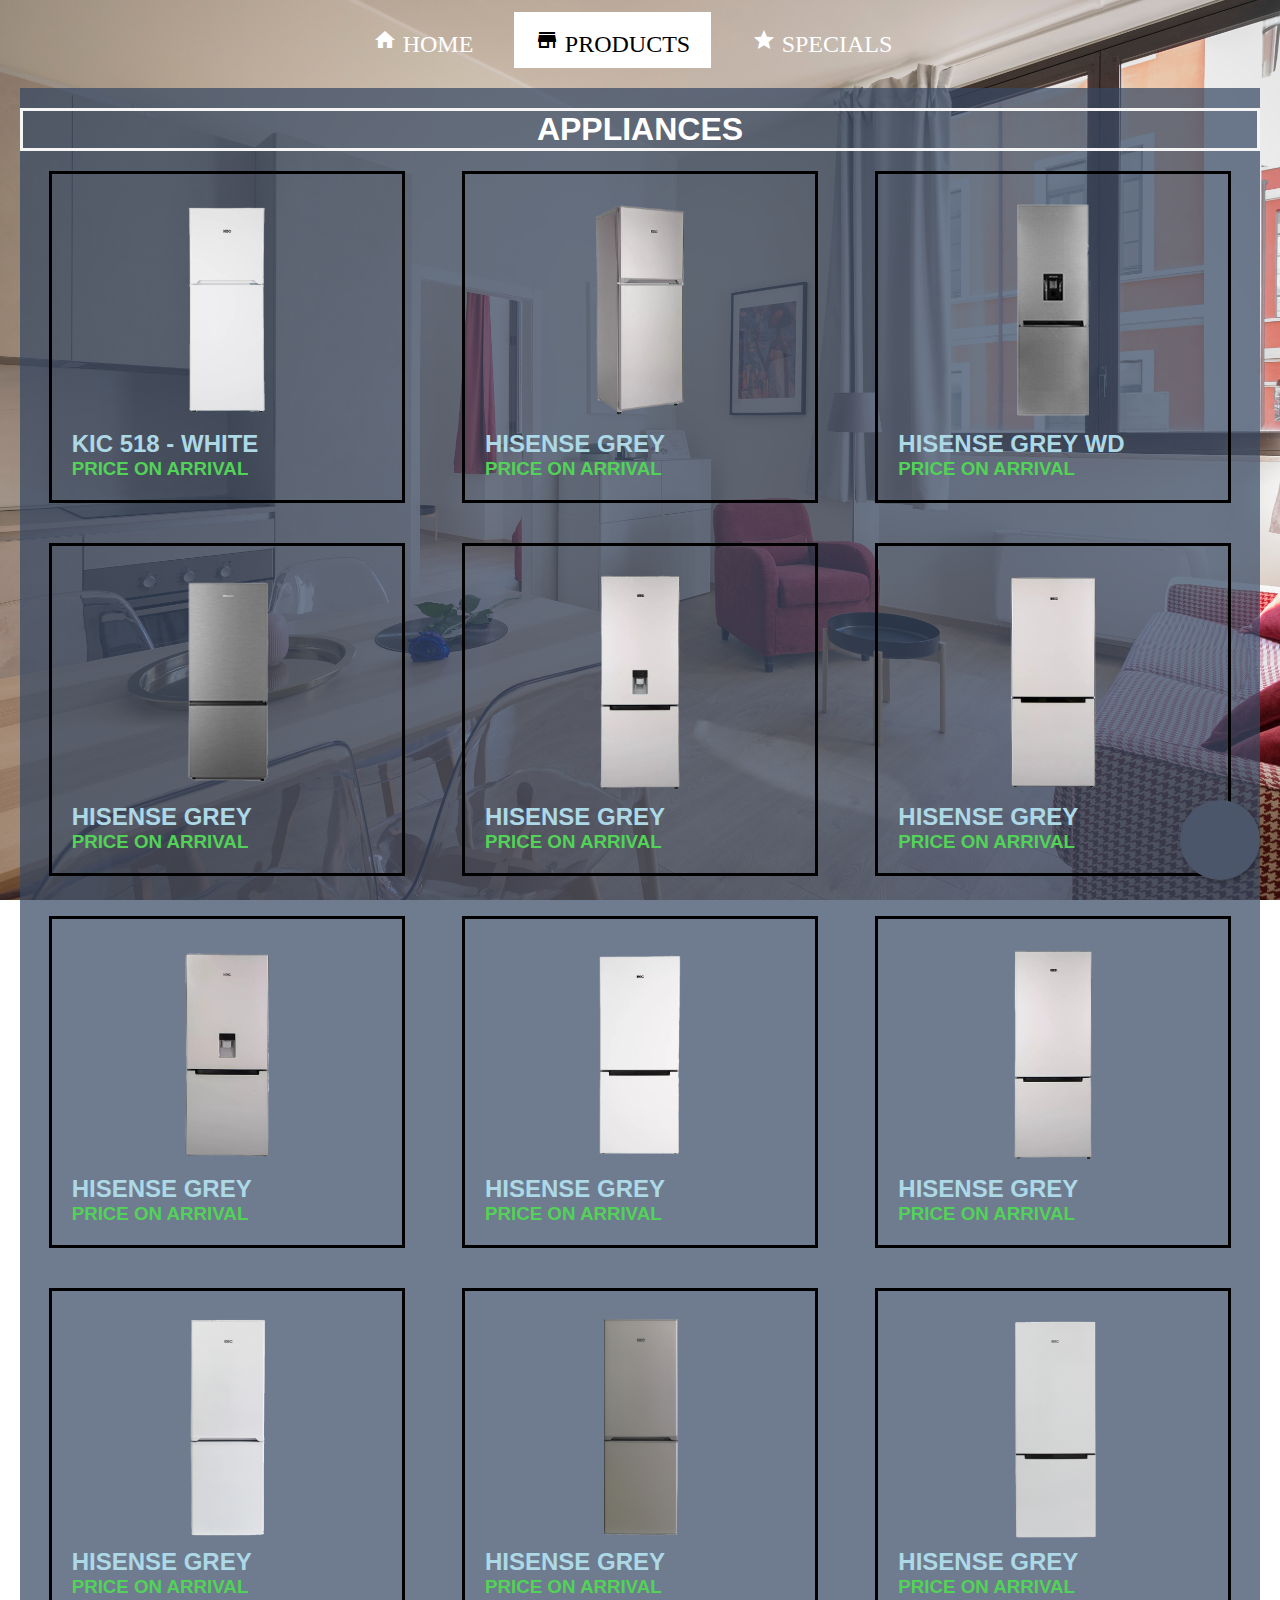
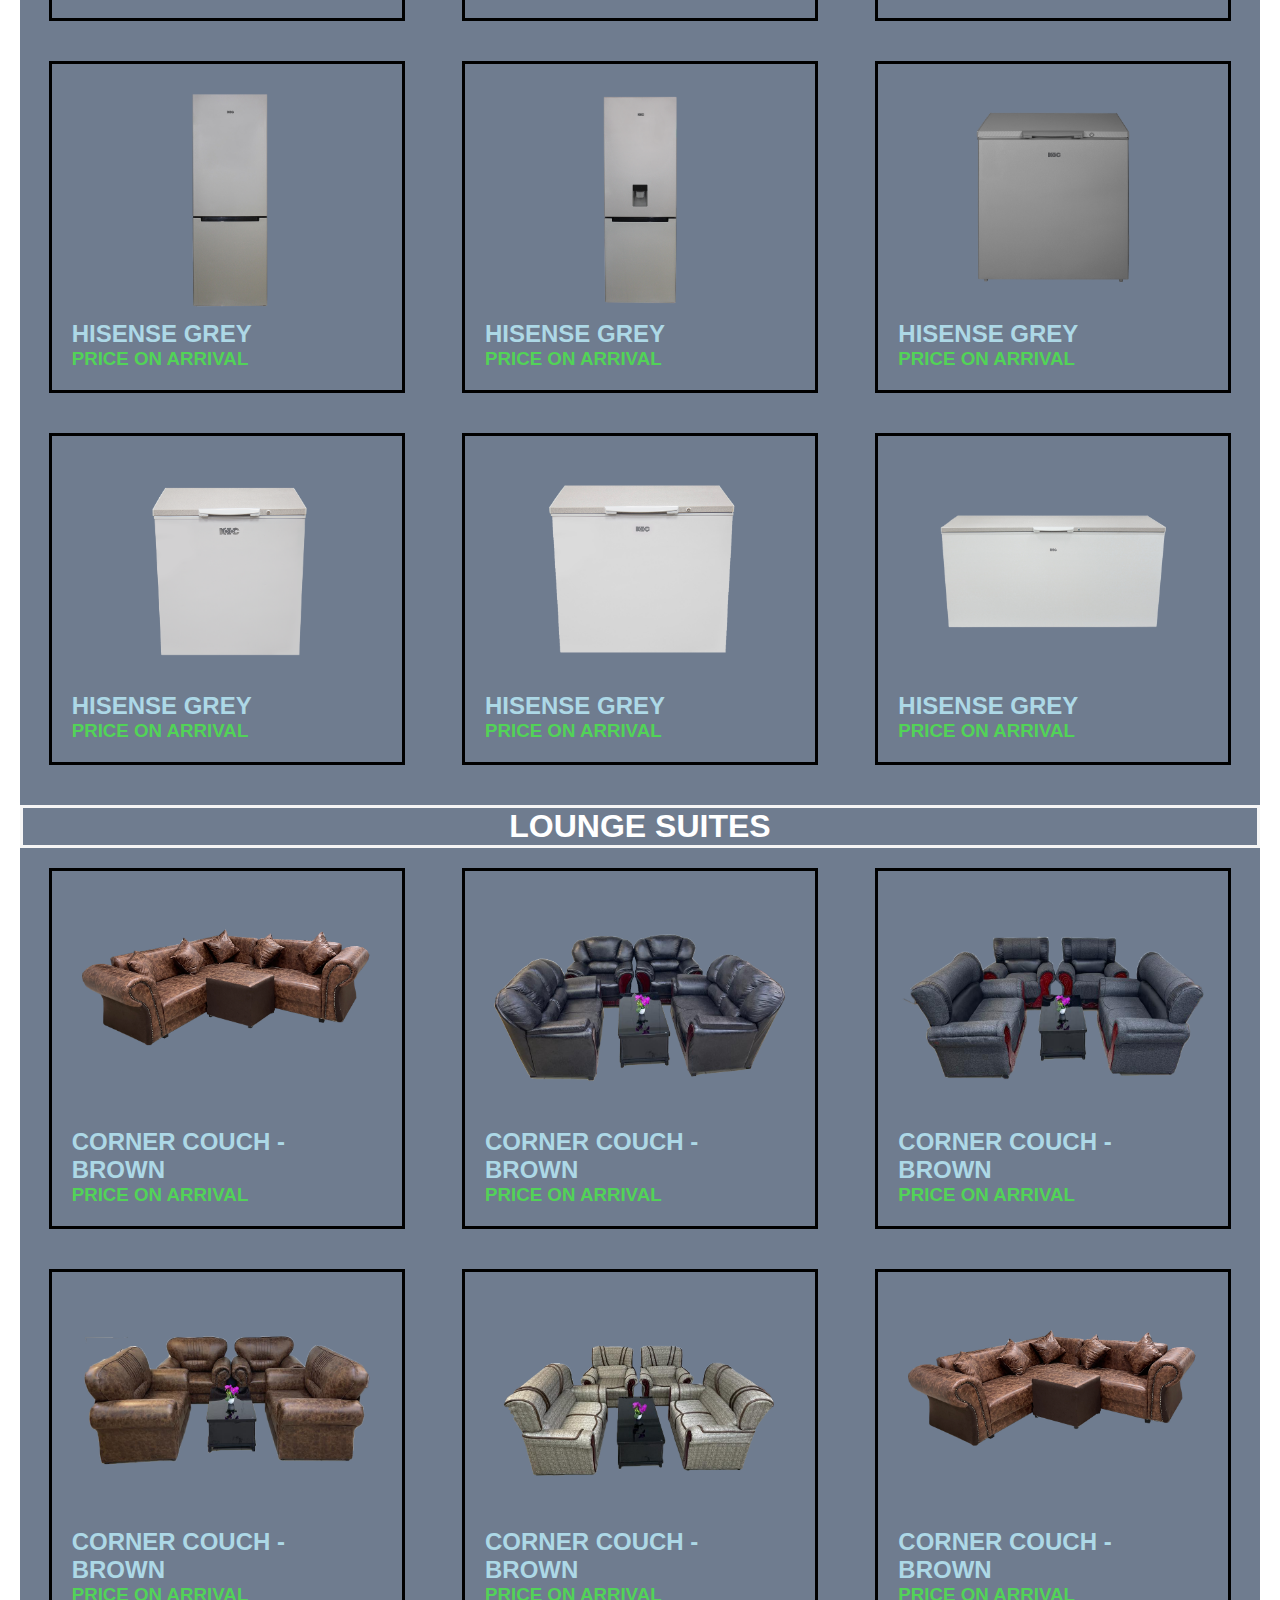
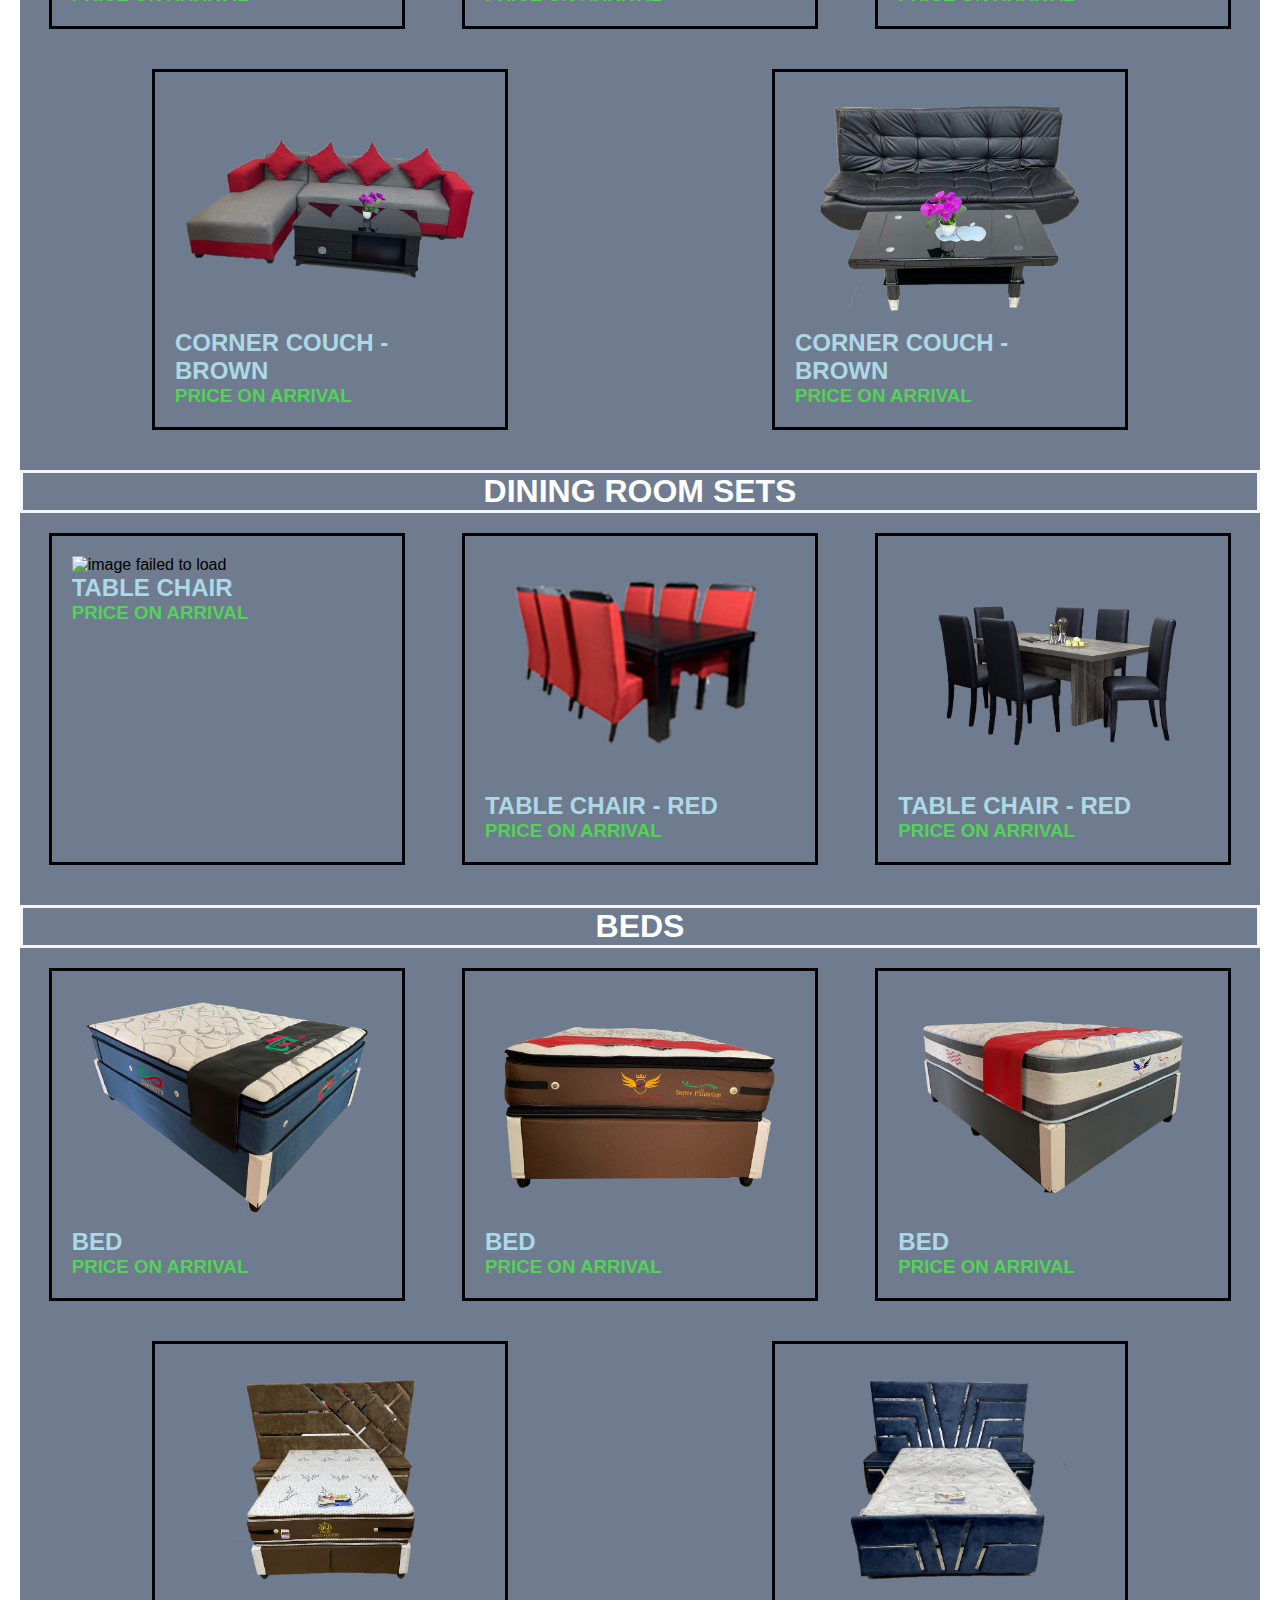
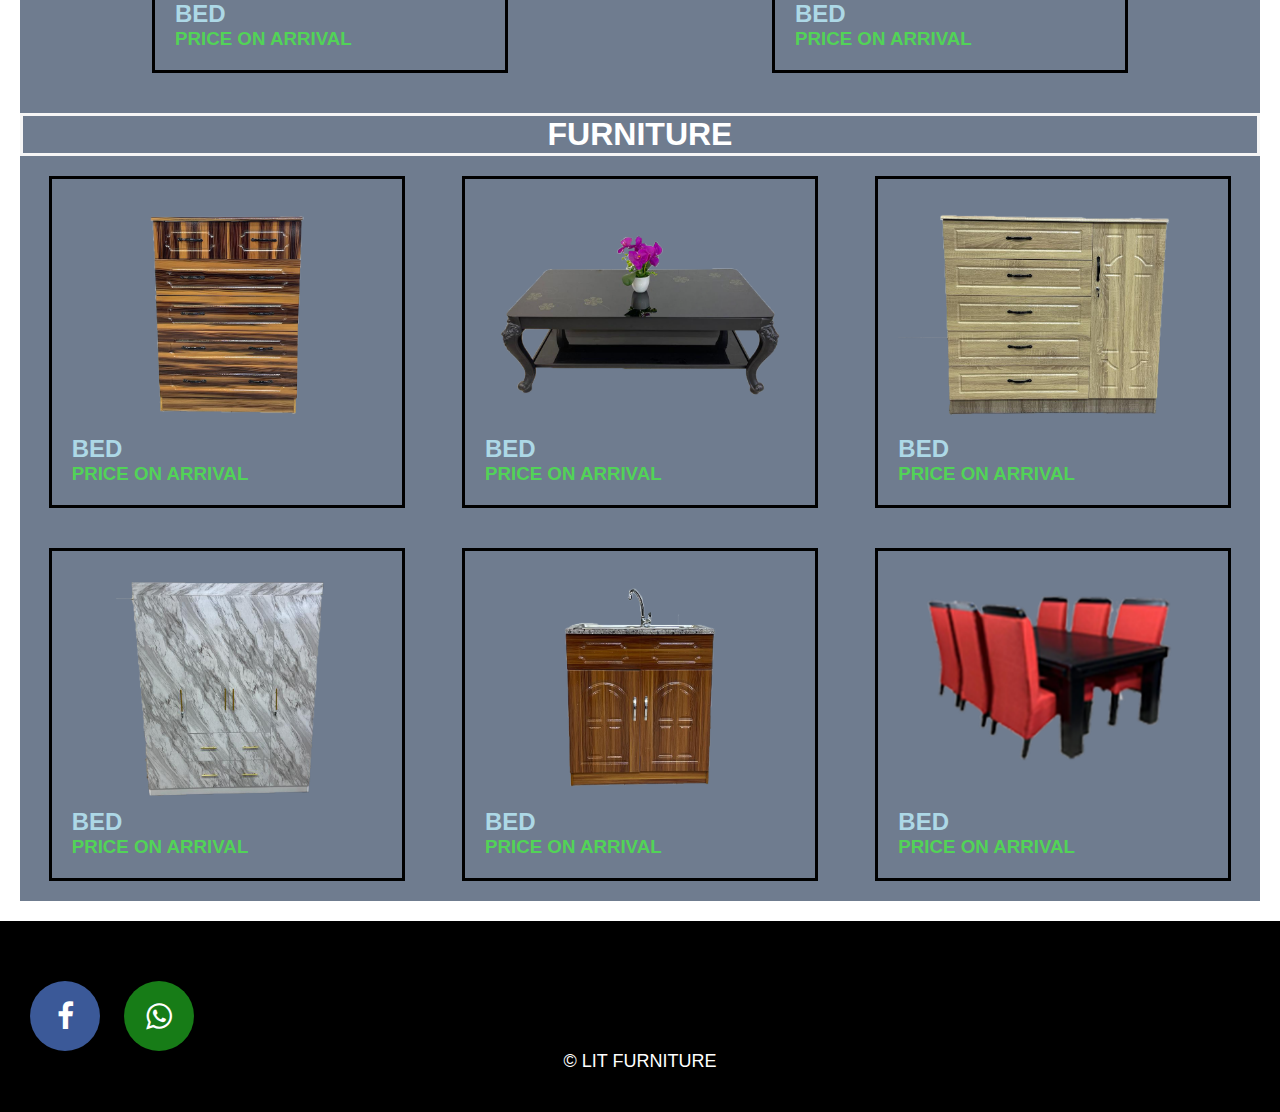
==== Products.html @ 22c131f9 "Added Specials page" ====
<!DOCTYPE html>
<html lang="en">

<head>
    <meta charset="UTF-8">
    <meta http-equiv="X-UA-Compatible" content="IE=edge">
    <meta name="viewport" content="width=device-width, initial-scale=1.0">
    <link href="https://fonts.googleapis.com/icon?family=Material+Icons" rel="stylesheet">
    <link rel="stylesheet" href="https://cdnjs.cloudflare.com/ajax/libs/font-awesome/4.7.0/css/font-awesome.min.css">
    <link rel="stylesheet" href="https://fonts.googleapis.com/css?family=Raleway">
    <link rel="stylesheet" href="prod-style.css">
    <title>Document</title>
</head>

<body>
    <div class="floatingbtn">
        <a href="#" class="material-icons floating-btn">north</a>
    </div>
    <div class="navbar">

        <ul>
            <li><a class="material-icons" href="index.html">home HOME</a></li>
            <li class="active"><a class="material-icons" href="#">store PRODUCTS</a></a>
            </li>
            <li><a class="material-icons secAbout" href="specials.html">star SPECIALS</a></li>
            <!-- <li><a class="material-icons secAbout" href="#about">room WHERE</a></li>
            <li><a class="material-icons secContact" href="#contact">call CONTACT</a></li> -->
        </ul>

    </div>

   
    <div class="product-grid">

        <!-- PRODUCTS AREA  --> 
        <a>APPLIANCES</a>

        <div class="product">
            <img src="res/products/Appliance/KTF-518WH-OPEN-CLOSED.jpg.png" alt="image failed to load">
            <h2>KIC 518 - WHITE</h2>
            <h3>PRICE ON ARRIVAL</h3>
        </div>


        <div class="product">
            <img src="res/products/Appliance/KTF-518-ME-SIDE-ANGLE-CLOSED.jpg.png" alt="image failed to load">
            <h2>HISENSE GREY</h2>
            <h3>PRICE ON ARRIVAL</h3>
        </div>


        <div class="product">
            <img src="res/products/Appliance/hisense grey wd3.png" alt="image failed to load">
            <h2>HISENSE GREY WD</h2>
            <h3>PRICE ON ARRIVAL</h3>
        </div>


        <div class="product">
            <img src="res/products/Appliance/hisense grey.png" alt="image failed to load">
            <h2>HISENSE GREY</h2>
            <h3>PRICE ON ARRIVAL</h3>
        </div>


        <div class="product">
            <img src="res/products/Appliance/KBF-635-ME-WATER-FRONT-CLOSED.jpg.png" alt="image failed to load">
            <h2>HISENSE GREY</h2>
            <h3>PRICE ON ARRIVAL</h3>
        </div>


        <div class="product">
            <img src="res/products/Appliance/KBF631ME-FRONT-CLOSED.jpg.png" alt="image failed to load">
            <h2>HISENSE GREY</h2>
            <h3>PRICE ON ARRIVAL</h3>
        </div>


        <div class="product">
            <img src="res/products/Appliance/KBF631ME-WATER-FRONT-CLOSED.jpg.png" alt="image failed to load">
            <h2>HISENSE GREY</h2>
            <h3>PRICE ON ARRIVAL</h3>
        </div>
        <div class="product">
            <img src="res/products/Appliance/KBF631WH-FRONT-CLOSED.jpg.png" alt="image failed to load">
            <h2>HISENSE GREY</h2>
            <h3>PRICE ON ARRIVAL</h3>
        </div>
        <div class="product">
            <img src="res/products/Appliance/KBF635ME-FRONT-CLOSED.jpg.png" alt="image failed to load">
            <h2>HISENSE GREY</h2>
            <h3>PRICE ON ARRIVAL</h3>
        </div>

        <div class="product">
            <img src="res/products/Appliance/KBF_525_WH_closed_feb2022.png" alt="image failed to load">
            <h2>HISENSE GREY</h2>
            <h3>PRICE ON ARRIVAL</h3>
        </div>


        <div class="product">
            <img src="res/products/Appliance/KCG_525_ME_closed_feb2022.png" alt="image failed to load">
            <h2>HISENSE GREY</h2>
            <h3>PRICE ON ARRIVAL</h3>
        </div>


        <div class="product">
            <img src="res/products/Appliance/KBF_635_WH_closed_feb2022.png" alt="image failed to load">
            <h2>HISENSE GREY</h2>
            <h3>PRICE ON ARRIVAL</h3>
        </div>


        <div class="product">
            <img src="res/products/Appliance/KBF_639_ME_closed_feb2022.png" alt="image failed to load">
            <h2>HISENSE GREY</h2>
            <h3>PRICE ON ARRIVAL</h3>
        </div>

        <div class="product">
            <img src="res/products/Appliance/KBF_639_ME_Water_closed_feb2022.png" alt="image failed to load">
            <h2>HISENSE GREY</h2>
            <h3>PRICE ON ARRIVAL</h3>
        </div>

        <div class="product">
            <img src="res/products/Appliance/KCG_210_ME_closed_feb2022.png" alt="image failed to load">
            <h2>HISENSE GREY</h2>
            <h3>PRICE ON ARRIVAL</h3>
        </div>

        <div class="product">
            <img src="res/products/Appliance/KCG_210_WH_closed_feb2022_NEW.png" alt="image failed to load">
            <h2>HISENSE GREY</h2>
            <h3>PRICE ON ARRIVAL</h3>
        </div>

        <div class="product">
            <img src="res/products/Appliance/KCG_300_1_WH_closed_feb2022.png" alt="image failed to load">
            <h2>HISENSE GREY</h2>
            <h3>PRICE ON ARRIVAL</h3>
        </div>



        <div class="product">
            <img src="res/products/Appliance/KCG_570_1_WH_closed_feb2022.png" alt="image failed to load">
            <h2>HISENSE GREY</h2>
            <h3>PRICE ON ARRIVAL</h3>
        </div>




        <a>LOUNGE SUITES</a>

        <div class="product">
            <img src="res/products/Couches/corner couch.png" alt="image failed to load">
            <h2>CORNER COUCH - BROWN</h2>
            <h3>PRICE ON ARRIVAL</h3>
        </div>


        <div class="product">
            <img src="res/products/Couches/black leather.png" alt="image failed to load">
            <h2>CORNER COUCH - BROWN</h2>
            <h3>PRICE ON ARRIVAL</h3>
        </div>


        <div class="product">
            <img src="res/products/Couches/black sofa.png" alt="image failed to load">
            <h2>CORNER COUCH - BROWN</h2>
            <h3>PRICE ON ARRIVAL</h3>
        </div>


        <div class="product">
            <img src="res/products/Couches/brown hilton.png" alt="image failed to load">
            <h2>CORNER COUCH - BROWN</h2>
            <h3>PRICE ON ARRIVAL</h3>
        </div>


        <div class="product">
            <img src="res/products/Couches/brown sofa.png" alt="image failed to load">
            <h2>CORNER COUCH - BROWN</h2>
            <h3>PRICE ON ARRIVAL</h3>
        </div>


        <div class="product">
            <img src="res/products/Couches/corner couch.png" alt="image failed to load">
            <h2>CORNER COUCH - BROWN</h2>
            <h3>PRICE ON ARRIVAL</h3>
        </div>


        <div class="product">
            <img src="res/products/Couches/red corner.png" alt="image failed to load">
            <h2>CORNER COUCH - BROWN</h2>
            <h3>PRICE ON ARRIVAL</h3>
        </div>


        <div class="product">
            <img src="res/products/Couches/Sleeper couch.png" alt="image failed to load">
            <h2>CORNER COUCH - BROWN</h2>
            <h3>PRICE ON ARRIVAL</h3>
        </div>


        <a>DINING ROOM SETS</a>

        <div class="product">
            <img src="res/products/TC/13360.png" alt="image failed to load">
            <h2>TABLE CHAIR</h2>
            <h3>PRICE ON ARRIVAL</h3>
        </div>


        <div class="product">
            <img src="res/products/TC/tc red.png" alt="image failed to load">
            <h2>TABLE CHAIR - RED</h2>
            <h3>PRICE ON ARRIVAL</h3>
        </div>


        <div class="product">
            <img src="res/products/TC/Untitled-1.png" alt="image failed to load">
            <h2>TABLE CHAIR - RED</h2>
            <h3>PRICE ON ARRIVAL</h3>
        </div>



        <a>BEDS</a>

        <div class="product">
            <img src="res/beds/Bed1.png" alt="image failed to load">
            <h2>BED</h2>
            <h3>PRICE ON ARRIVAL</h3>
        </div>


        <div class="product">
            <img src="res/beds/Bed2.png" alt="image failed to load">
            <h2>BED</h2>
            <h3>PRICE ON ARRIVAL</h3>
        </div>


        <div class="product">
            <img src="res/beds/Bed3.png" alt="image failed to load">
            <h2>BED</h2>
            <h3>PRICE ON ARRIVAL</h3>
        </div>


        <div class="product">
            <img src="res/beds/bed w hb.png" alt="image failed to load">
            <h2>BED</h2>
            <h3>PRICE ON ARRIVAL</h3>
        </div>


        <div class="product">
            <img src="res/beds/bed w head board blue.png" alt="image failed to load">
            <h2>BED</h2>
            <h3>PRICE ON ARRIVAL</h3>
        </div>

        <a>FURNITURE</a>


        <div class="product">
            <img src="res/products/funiture/chest of draw.png" alt="image failed to load">
            <h2>BED</h2>
            <h3>PRICE ON ARRIVAL</h3>
        </div>


        <div class="product">
            <img src="res/products/funiture/coffee table.png" alt="image failed to load">
            <h2>BED</h2>
            <h3>PRICE ON ARRIVAL</h3>
        </div>


        <div class="product">
            <img src="res/products/funiture/cream chest of draw.png" alt="image failed to load">
            <h2>BED</h2>
            <h3>PRICE ON ARRIVAL</h3>
        </div>


        <div class="product">
            <img src="res/products/funiture/cupboard.png" alt="image failed to load">
            <h2>BED</h2>
            <h3>PRICE ON ARRIVAL</h3>
        </div>


        <div class="product">
            <img src="res/products/funiture/Sink cabinet.png" alt="image failed to load">
            <h2>BED</h2>
            <h3>PRICE ON ARRIVAL</h3>
        </div>


        <div class="product">
            <img src="res/products/TC/tc red.png" alt="image failed to load">
            <h2>BED</h2>
            <h3>PRICE ON ARRIVAL</h3>
        </div>


        <!-- PRODUCTS AREA END -->

    </div>

    <div id="callout" class="callout">
        <div class="callout-header">
            <a href="#" target="_blank" class="fa fa-whatsapp" style="margin:0px"></a>Whatsapp</div>
        <span class="closebtn" onclick="this.parentElement.style.display='none';">×</span>
        <div class="callout-container">
            You can contact us via whatsapp on <br><a id="num">+27 61 424 9284</a>.
        </div>
    </div>

    <footer>
        <a href="https://www.facebook.com/Lit-furniture-109273461694960 _blank" target="_blank" class="fa fa-facebook"></a>
        <a target="_blank" class="fa fa-whatsapp" id="whatsapp-btn"> </a>
        <!-- <a class="credit">&copy; LIT FURNITURE</a> -->
        <div class="credit">&copy; LIT FURNITURE</div>

        <script src="prod-app.js"></script>
    </footer>
</body>


</html>
---- prod-style.css ----
* {
    margin: 0px;
    padding: 0;
    font-family: Arial, Helvetica, sans-serif;
}

header {
    background-image: linear-gradient(rgba(0, 0, 0, 0.5), rgba(0, 0, 0, 0.5)), url(res/bg2.jpg);
    height: 100vh;
    background-size: cover;
    background-position: center;
}

.navbar ul {
    list-style-type: none;
    text-align: center;
}

.navbar ul li {
    display: inline-block;
    padding-top: 12px;
    padding-right: 15px;
}

.navbar ul li a {
    text-decoration: none;
    color: #fff;
    padding: 15px 20px;
    border: 1px solid transparent;
    transition: 0.6s ease;
    top: 35px;
    font-size: x-large;
}

.navbar ul li a:hover {
    background-color: #fff;
    color: #000;
}

.navbar ul li.active a {
    background-color: #fff;
    color: #000;
}

.navbar {
    max-width: 1200px;
    margin: auto;
}

.floating-btn {
    padding: 10px;
    width: 60px;
    height: 60px;
    background: #4C566A;
    display: flex;
    align-items: center;
    justify-content: center;
    text-decoration: none;
    border-radius: 50%;
    color: #ffffff;
    font-size: 40px;
    box-shadow: 2px 2px 5px rgba(0, 0, 0, 0.25);
    position: fixed;
    right: 20px;
    bottom: 20px;
    transition: background 0.25s;
}

.floating-btn active {
    background: white;
}


/* body {
    background-image: url("res/bg2.jpg");
    background-color: #cccccc;
    height: 100vh;
    background-position: center;
    background-repeat: inherit;
    background-size: cover;
    position: static;
} */

body {
    background-image: url("res/bg2.jpg");
    background-repeat: no-repeat;
    background-attachment: fixed;
    background-size: cover;
}

.product-grid {
    margin: 20px;
    /* background: #4c566aea; */
    background: #374863b7;
    display: flex;
    justify-content: space-around;
    flex-wrap: wrap;
    flex-direction: row;
}

.special-grid {
    margin: 20px;
    padding: 20px;
    /* background: #9e699e00; */
    display: flex;
    justify-content: space-around;
    flex-wrap: wrap;
    flex-direction: row;
}

.product h2 {
    color: lightblue;
}

.product h3 {
    color: rgb(82, 211, 87);
}

.product-grid a {
    margin-top: 20px;
    width: 100%;
    text-align: center;
    font-size: xx-large;
    font-weight: bold;
    color: white;
    border: SOLID 3px whitesmoke;
}

.product {
    padding: 20px;
    margin: 20px;
    width: 25%;
    height: auto;
    border: solid 3px black;
}

.product img {
    width: 100%;
    /* border: solid 5px blue; */
}


/* Callout stuff */

.callout {
    display: none;
    position: fixed;
    bottom: 35px;
    right: 20px;
    margin-left: 20px;
    max-width: 300px;
}

.callout-header {
    padding: 25px 15px;
    background: rgb(23, 124, 23);
    font-size: 30px;
    color: white;
}

.callout-container {
    font-size: 20px;
    padding: 15px;
    background-color: #ccc;
    color: black
}

#num {
    color: #3B5998;
    text-decoration: underline;
    cursor: pointer;
}

.closebtn {
    position: absolute;
    top: 5px;
    right: 15px;
    color: white;
    font-size: 30px;
    cursor: pointer;
}

.closebtn:hover {
    color: lightgrey;
}


/* Footer */

footer {
    background-color: black;
    color: #fff;
    padding-left: 20px;
    padding-right: 20px;
    padding-top: 60px;
    padding-bottom: 40px;
}

.fa {
    padding: 20px;
    font-size: 30px;
    width: 30px;
    text-align: center;
    text-decoration: none;
    border-radius: 50%;
}


/* Facebook */

.fa-facebook {
    margin-left: 10px;
    margin-right: 10px;
    background: #3B5998;
    color: white;
}

.fa-whatsapp {
    margin-left: 10px;
    background: rgb(23, 124, 23);
    color: white;
    cursor: pointer;
}

.fa:hover {
    opacity: 0.7;
}

.credit {
    text-align: center;
    font-size: large;
}

@media screen and (max-width: 450px) {
    /* .product-grid { */
    /* margin: 5px; */
    /* width: 80%; */
    /* } */
    .product {
        width: 40%;
    }
    .floating-btn {
        height: 50px;
        width: 50px;
    }
    .fa {
        margin-bottom: 30px;
    }
}
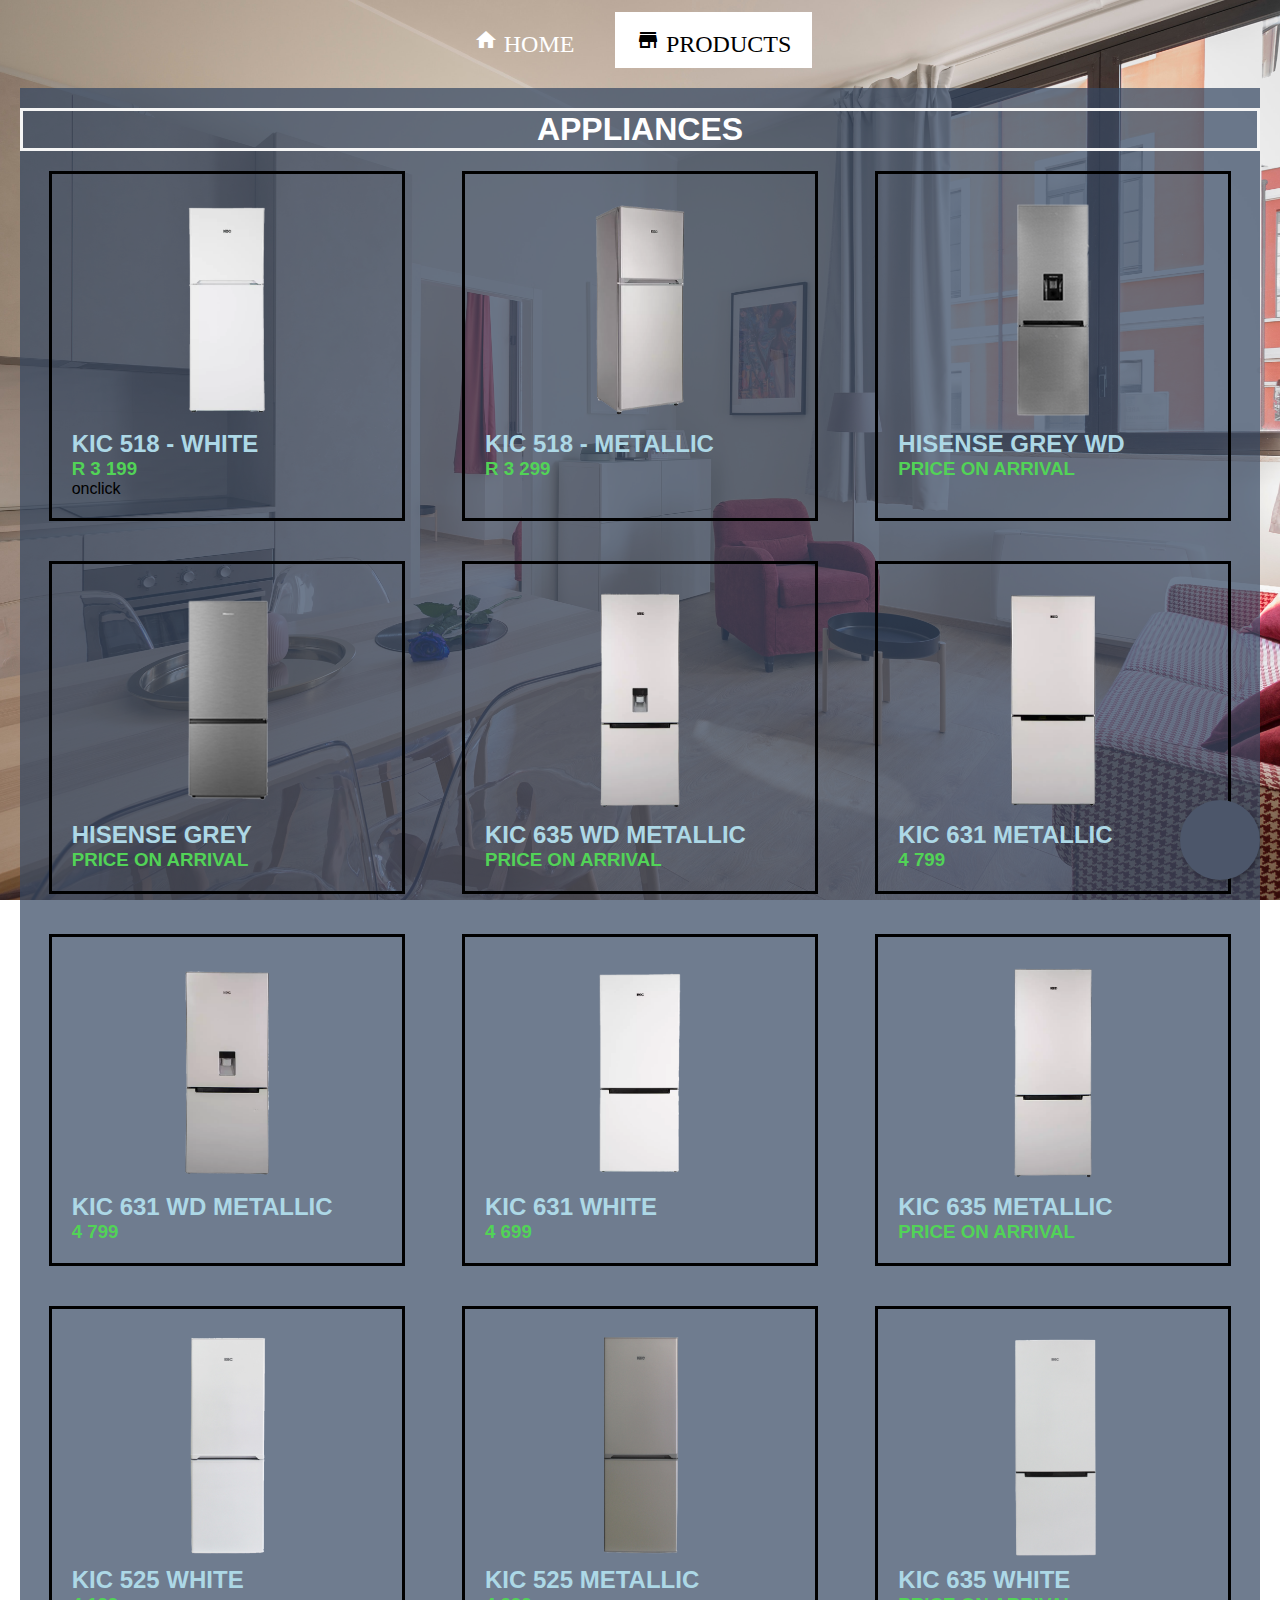
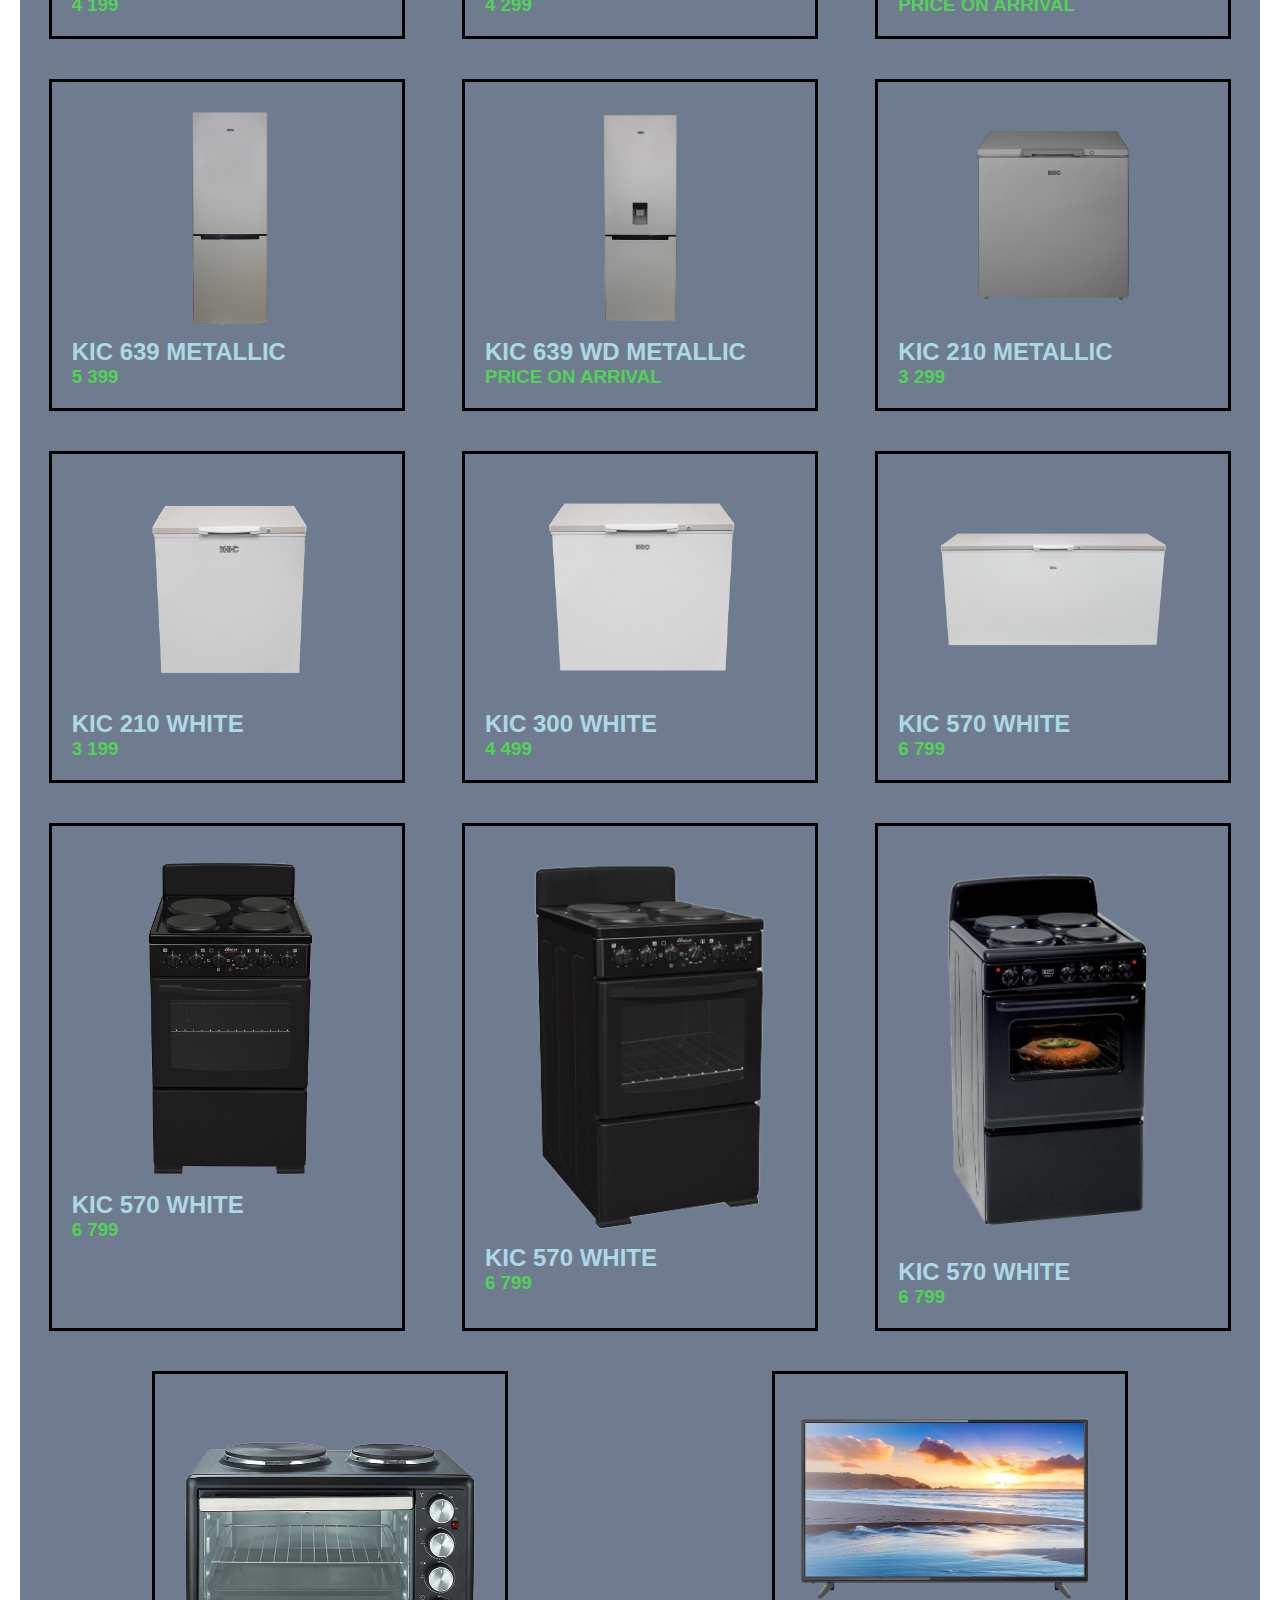
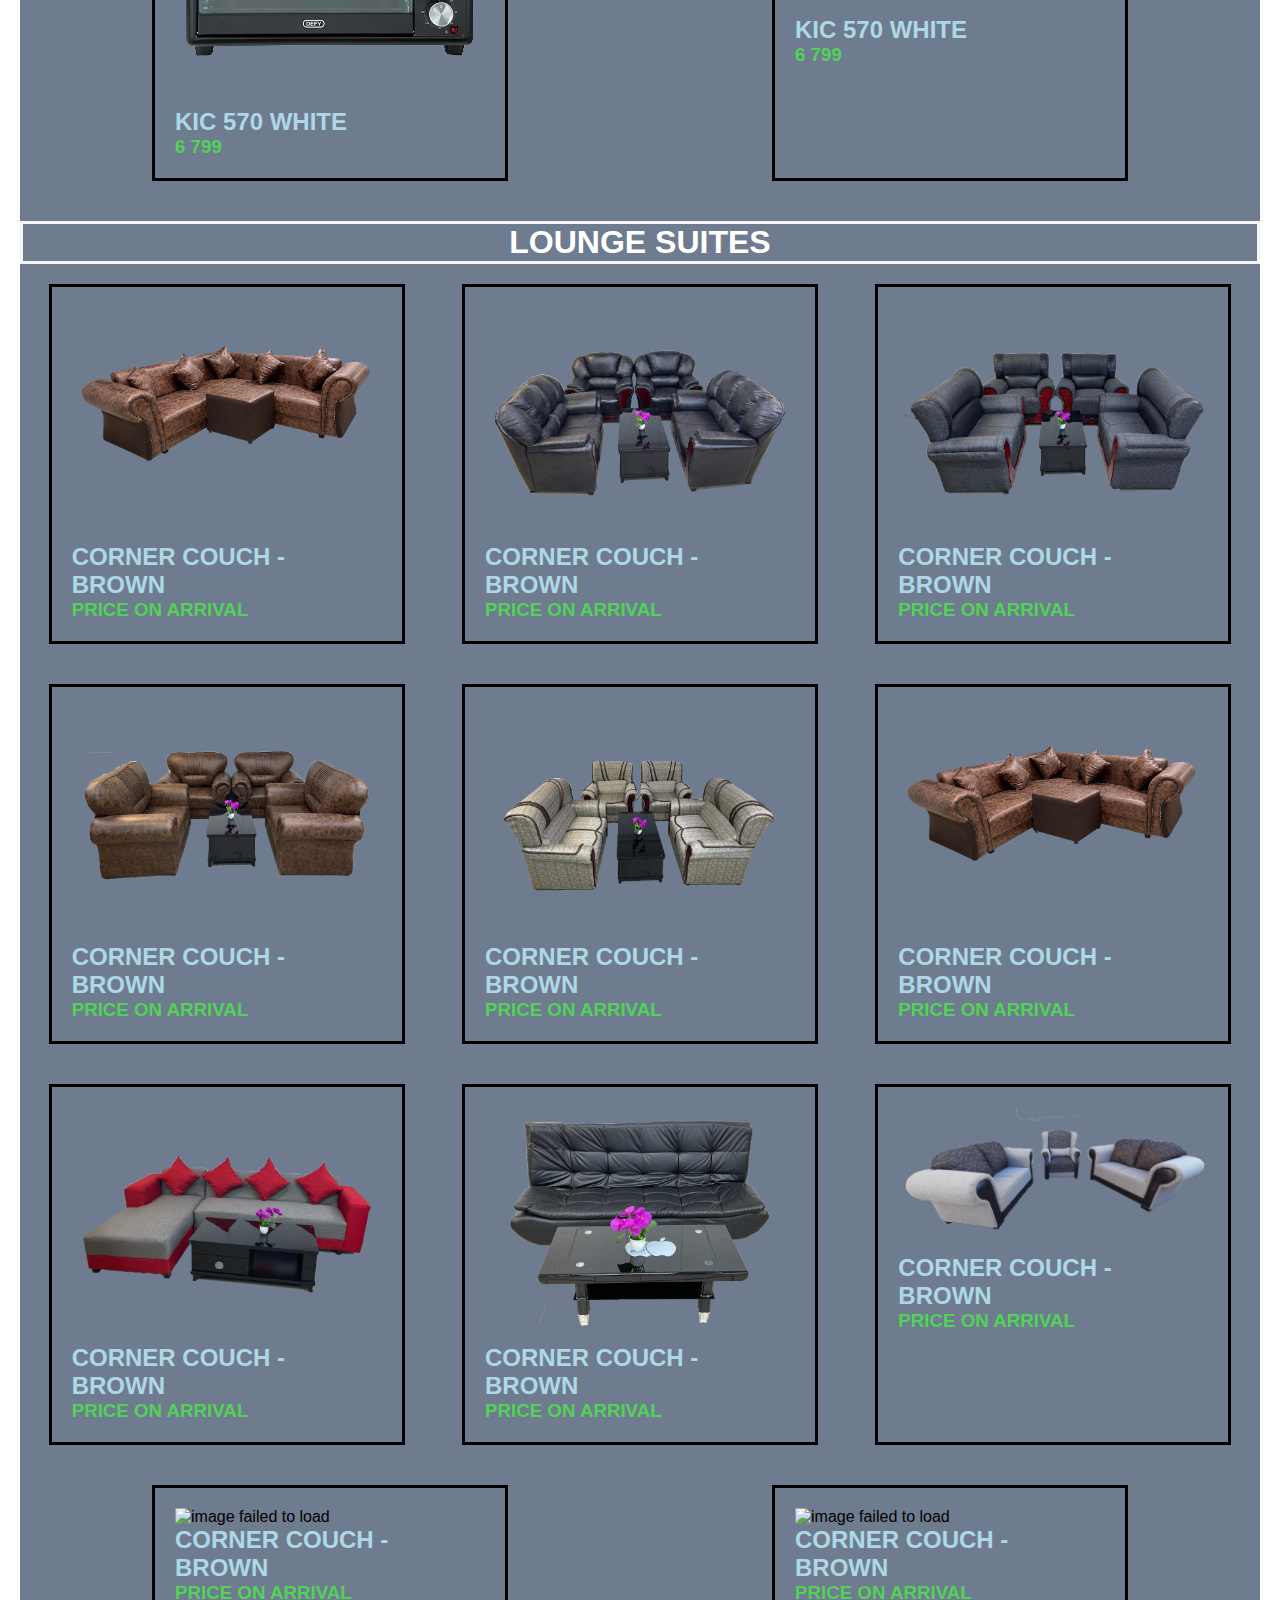
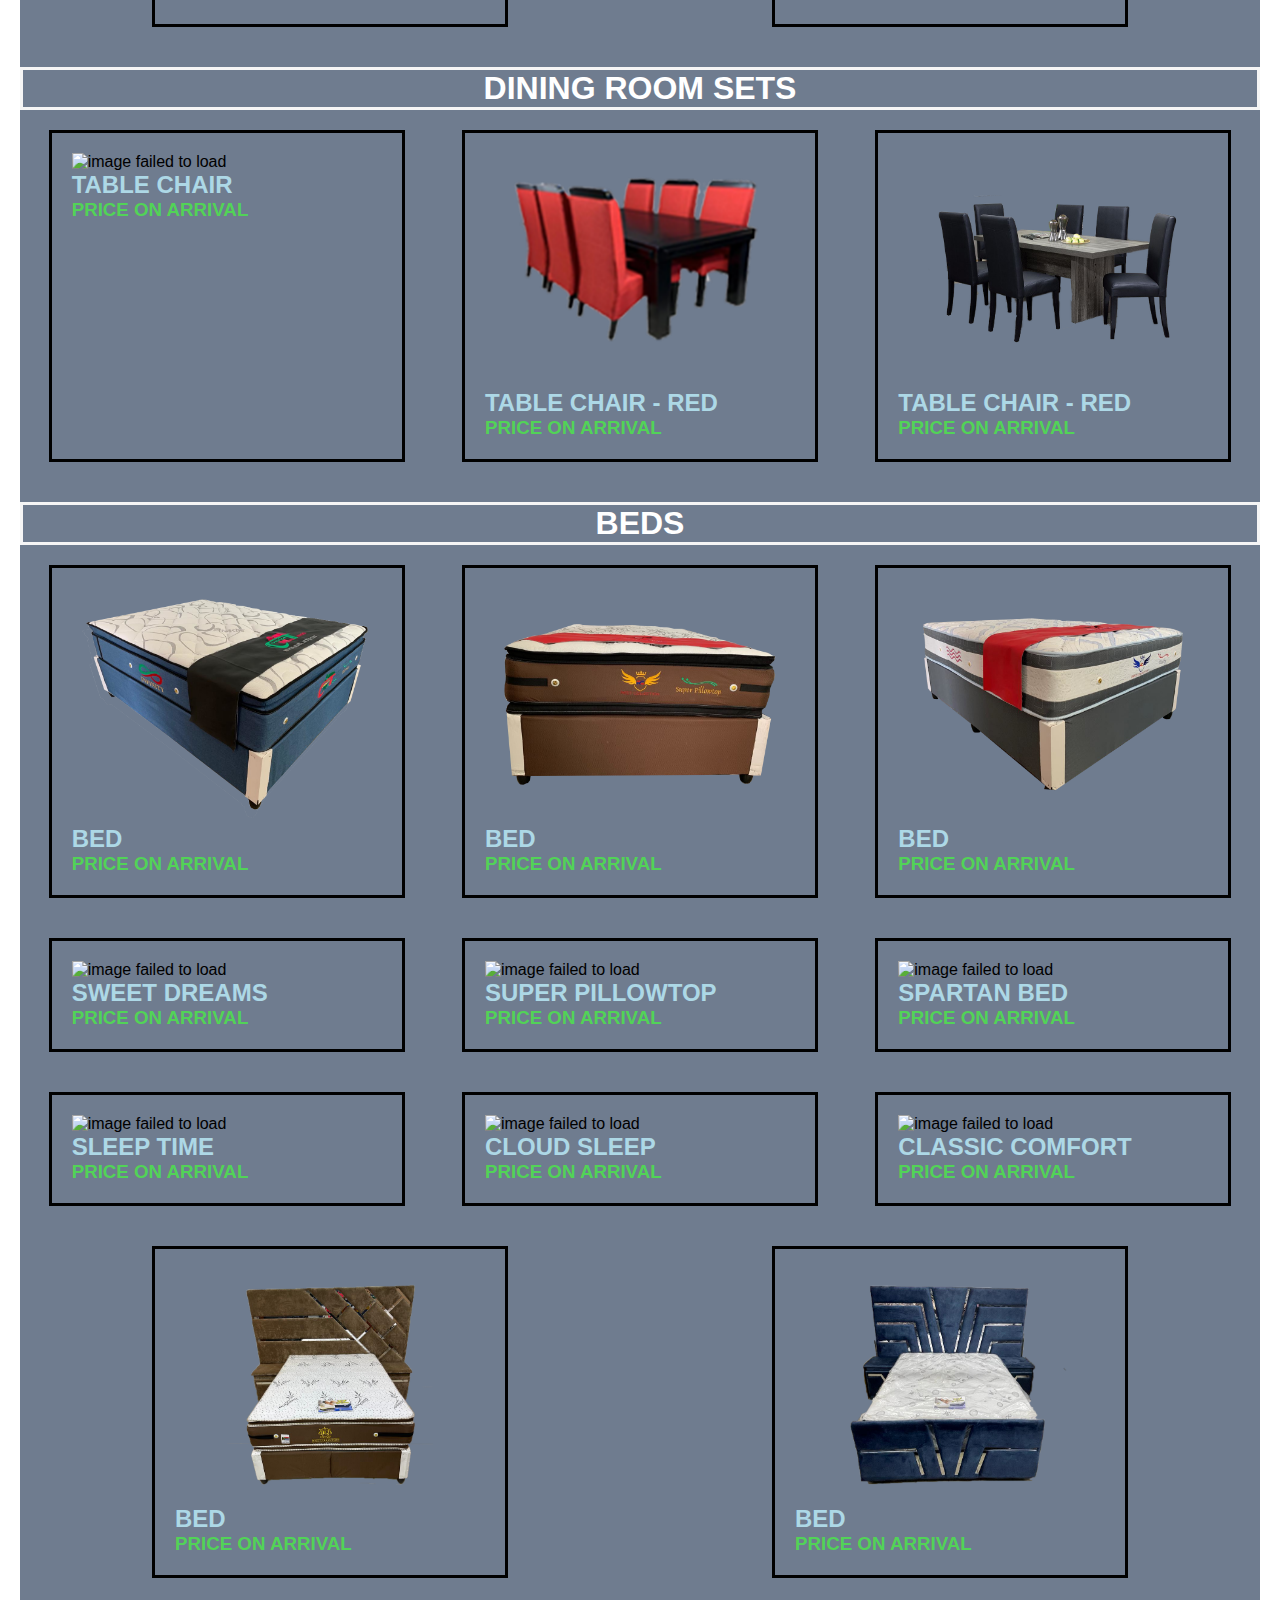
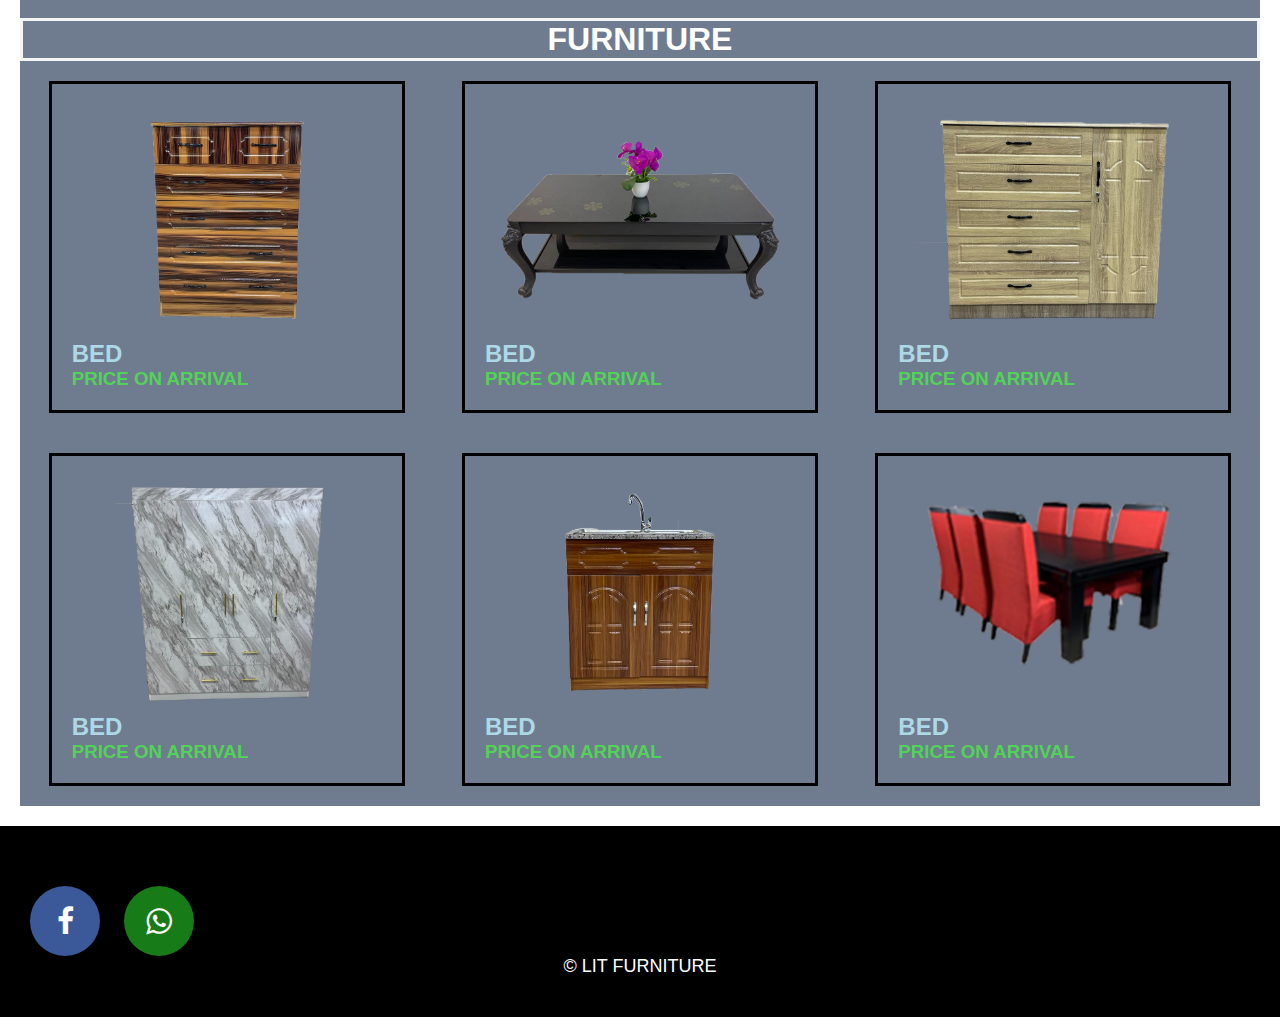
==== commit 9ad17b0f: "Added more products" ====
--- a/Products.html
+++ b/Products.html
@@ -9,45 +9,56 @@
     <link rel="stylesheet" href="https://cdnjs.cloudflare.com/ajax/libs/font-awesome/4.7.0/css/font-awesome.min.css">
     <link rel="stylesheet" href="https://fonts.googleapis.com/css?family=Raleway">
     <link rel="stylesheet" href="prod-style.css">
-    <title>Document</title>
+    <title>LIT - Products</title>
+
+   
+
 </head>
 
 <body>
+
+    <nav>
+        <ul class="nav-links">
+            <li><a class="material-icons" href="index.html">home HOME</a></li>
+            <li class="active"><a class="material-icons" href="#">store PRODUCTS</a></a>
+            </li>
+            <!-- <li><a class="material-icons secAbout" href="specials.html">star SPECIALS</a></li> -->
+        </ul>
+        <div class="burger">
+            <div class="line1"></div>
+            <div class="line2"></div>
+            <div class="line3"></div>
+        </div>
+    </nav>
+
     <div class="floatingbtn">
         <a href="#" class="material-icons floating-btn">north</a>
     </div>
-    <div class="navbar">
-
-        <ul>
-            <li><a class="material-icons" href="index.html">home HOME</a></li>
-            <li class="active"><a class="material-icons" href="#">store PRODUCTS</a></a>
-            </li>
-            <li><a class="material-icons secAbout" href="specials.html">star SPECIALS</a></li>
-            <!-- <li><a class="material-icons secAbout" href="#about">room WHERE</a></li>
-            <li><a class="material-icons secContact" href="#contact">call CONTACT</a></li> -->
-        </ul>
-
-    </div>
-
    
+
     <div class="product-grid">
 
-        <!-- PRODUCTS AREA  --> 
+        
+        <!-- PRODUCTS AREA  -->
+
+
+        
+        <!-- Appliance  -->
+
         <a>APPLIANCES</a>
 
         <div class="product">
             <img src="res/products/Appliance/KTF-518WH-OPEN-CLOSED.jpg.png" alt="image failed to load">
             <h2>KIC 518 - WHITE</h2>
-            <h3>PRICE ON ARRIVAL</h3>
-        </div>
-
+            <h3>R 3 199</h3>
+            onclick
+        </div>
 
         <div class="product">
             <img src="res/products/Appliance/KTF-518-ME-SIDE-ANGLE-CLOSED.jpg.png" alt="image failed to load">
-            <h2>HISENSE GREY</h2>
-            <h3>PRICE ON ARRIVAL</h3>
-        </div>
-
+            <h2>KIC 518 - METALLIC</h2>
+            <h3>R 3 299</h3>
+        </div>
 
         <div class="product">
             <img src="res/products/Appliance/hisense grey wd3.png" alt="image failed to load">
@@ -65,93 +76,127 @@
 
         <div class="product">
             <img src="res/products/Appliance/KBF-635-ME-WATER-FRONT-CLOSED.jpg.png" alt="image failed to load">
-            <h2>HISENSE GREY</h2>
+            <h2>KIC 635 WD METALLIC</h2>
             <h3>PRICE ON ARRIVAL</h3>
         </div>
 
 
         <div class="product">
             <img src="res/products/Appliance/KBF631ME-FRONT-CLOSED.jpg.png" alt="image failed to load">
-            <h2>HISENSE GREY</h2>
-            <h3>PRICE ON ARRIVAL</h3>
+            <h2>KIC 631 METALLIC</h2>
+            <h3>4 799</h3>
         </div>
 
 
         <div class="product">
             <img src="res/products/Appliance/KBF631ME-WATER-FRONT-CLOSED.jpg.png" alt="image failed to load">
-            <h2>HISENSE GREY</h2>
-            <h3>PRICE ON ARRIVAL</h3>
-        </div>
+            <h2>KIC 631 WD METALLIC</h2>
+            <h3>4 799</h3>
+        </div>
+
         <div class="product">
             <img src="res/products/Appliance/KBF631WH-FRONT-CLOSED.jpg.png" alt="image failed to load">
-            <h2>HISENSE GREY</h2>
-            <h3>PRICE ON ARRIVAL</h3>
-        </div>
+            <h2>KIC 631 WHITE</h2>
+            <h3>4 699</h3>
+        </div>
+
         <div class="product">
             <img src="res/products/Appliance/KBF635ME-FRONT-CLOSED.jpg.png" alt="image failed to load">
-            <h2>HISENSE GREY</h2>
+            <h2>KIC 635 METALLIC</h2>
             <h3>PRICE ON ARRIVAL</h3>
         </div>
 
         <div class="product">
             <img src="res/products/Appliance/KBF_525_WH_closed_feb2022.png" alt="image failed to load">
-            <h2>HISENSE GREY</h2>
-            <h3>PRICE ON ARRIVAL</h3>
+            <h2>KIC 525 WHITE</h2>
+            <h3>4 199</h3>
         </div>
 
 
         <div class="product">
             <img src="res/products/Appliance/KCG_525_ME_closed_feb2022.png" alt="image failed to load">
-            <h2>HISENSE GREY</h2>
-            <h3>PRICE ON ARRIVAL</h3>
+            <h2>KIC 525 METALLIC</h2>
+            <h3>4 299</h3>
         </div>
 
 
         <div class="product">
             <img src="res/products/Appliance/KBF_635_WH_closed_feb2022.png" alt="image failed to load">
-            <h2>HISENSE GREY</h2>
+            <h2>KIC 635 WHITE</h2>
             <h3>PRICE ON ARRIVAL</h3>
         </div>
 
 
         <div class="product">
             <img src="res/products/Appliance/KBF_639_ME_closed_feb2022.png" alt="image failed to load">
-            <h2>HISENSE GREY</h2>
-            <h3>PRICE ON ARRIVAL</h3>
+            <h2>KIC 639 METALLIC</h2>
+            <h3>5 399</h3>
         </div>
 
         <div class="product">
             <img src="res/products/Appliance/KBF_639_ME_Water_closed_feb2022.png" alt="image failed to load">
-            <h2>HISENSE GREY</h2>
+            <h2>KIC 639 WD METALLIC</h2>
             <h3>PRICE ON ARRIVAL</h3>
         </div>
 
         <div class="product">
             <img src="res/products/Appliance/KCG_210_ME_closed_feb2022.png" alt="image failed to load">
-            <h2>HISENSE GREY</h2>
-            <h3>PRICE ON ARRIVAL</h3>
+            <h2>KIC 210 METALLIC</h2>
+            <h3>3 299</h3>
         </div>
 
         <div class="product">
             <img src="res/products/Appliance/KCG_210_WH_closed_feb2022_NEW.png" alt="image failed to load">
-            <h2>HISENSE GREY</h2>
-            <h3>PRICE ON ARRIVAL</h3>
+            <h2>KIC 210 WHITE</h2>
+            <h3>3 199</h3>
         </div>
 
         <div class="product">
             <img src="res/products/Appliance/KCG_300_1_WH_closed_feb2022.png" alt="image failed to load">
-            <h2>HISENSE GREY</h2>
-            <h3>PRICE ON ARRIVAL</h3>
+            <h2>KIC 300 WHITE</h2>
+            <h3>4 499</h3>
         </div>
 
 
 
         <div class="product">
             <img src="res/products/Appliance/KCG_570_1_WH_closed_feb2022.png" alt="image failed to load">
-            <h2>HISENSE GREY</h2>
-            <h3>PRICE ON ARRIVAL</h3>
-        </div>
-
+            <h2>KIC 570 WHITE</h2>
+            <h3>6 799</h3>
+        </div>
+
+        <div class="product">
+            <img src="res/products/Appliance/405-2.png" alt="image failed to load">
+            <h2>KIC 570 WHITE</h2>
+            <h3>6 799</h3>
+        </div>
+
+        <div class="product">
+            <img src="res/products/Appliance/defy 454.png" alt="image failed to load">
+            <h2>KIC 570 WHITE</h2>
+            <h3>6 799</h3>
+        </div>
+
+        <div class="product">
+            <img src="res/products/Appliance/defy 514.png" alt="image failed to load">
+            <h2>KIC 570 WHITE</h2>
+            <h3>6 799</h3>
+        </div>
+
+        <div class="product">
+            <img src="res/products/Appliance/Defy_mini_oven_New_9328.png" alt="image failed to load">
+            <h2>KIC 570 WHITE</h2>
+            <h3>6 799</h3>
+        </div>
+
+        <div class="product">
+            <img src="res/products/Appliance/TELEFUNKEN 39.png" alt="image failed to load">
+            <h2>KIC 570 WHITE</h2>
+            <h3>6 799</h3>
+        </div>
+
+
+        <!-- LOUNGE SUITE SECTION -->
 
 
 
@@ -211,6 +256,32 @@
             <h2>CORNER COUCH - BROWN</h2>
             <h3>PRICE ON ARRIVAL</h3>
         </div>
+
+
+
+        <div class="product">
+            <img src="res/products/Couches/4aa8afbd-6613-4d5f-9f53-9bacf44bc150.png" alt="image failed to load">
+            <h2>CORNER COUCH - BROWN</h2>
+            <h3>PRICE ON ARRIVAL</h3>
+        </div>
+
+
+
+        <div class="product">
+            <img src="res/products/Couches/IMG_2723.png" alt="image failed to load">
+            <h2>CORNER COUCH - BROWN</h2>
+            <h3>PRICE ON ARRIVAL</h3>
+        </div>
+
+
+        <div class="product">
+            <img src="res/products/Couches/Victoria.png" alt="image failed to load">
+            <h2>CORNER COUCH - BROWN</h2>
+            <h3>PRICE ON ARRIVAL</h3>
+        </div>
+
+
+
 
 
         <a>DINING ROOM SETS</a>
@@ -236,6 +307,9 @@
         </div>
 
 
+        <!-- BEDS SECTION -->
+
+
 
         <a>BEDS</a>
 
@@ -256,6 +330,42 @@
         <div class="product">
             <img src="res/beds/Bed3.png" alt="image failed to load">
             <h2>BED</h2>
+            <h3>PRICE ON ARRIVAL</h3>
+        </div>
+        <!-- NEW BEDS -->
+        <div class="product">
+            <img src="res/beds/IMG_0974.png" alt="image failed to load">
+            <h2>SWEET DREAMS</h2>
+            <h3>PRICE ON ARRIVAL</h3>
+        </div>
+
+        <div class="product">
+            <img src="res/beds/IMG_0983.png" alt="image failed to load">
+            <h2>SUPER PILLOWTOP</h2>
+            <h3>PRICE ON ARRIVAL</h3>
+        </div>
+
+        <div class="product">
+            <img src="res/beds/IMG_0987.png" alt="image failed to load">
+            <h2>SPARTAN BED</h2>
+            <h3>PRICE ON ARRIVAL</h3>
+        </div>
+
+        <div class="product">
+            <img src="res/beds/IMG_0992.png" alt="image failed to load">
+            <h2>SLEEP TIME</h2>
+            <h3>PRICE ON ARRIVAL</h3>
+        </div>
+
+        <div class="product">
+            <img src="res/beds/IMG_0995.png" alt="image failed to load">
+            <h2>CLOUD SLEEP</h2>
+            <h3>PRICE ON ARRIVAL</h3>
+        </div>
+
+        <div class="product">
+            <img src="res/beds/IMG_1004.png" alt="image failed to load">
+            <h2>CLASSIC COMFORT</h2>
             <h3>PRICE ON ARRIVAL</h3>
         </div>
 
--- a/prod-style.css
+++ b/prod-style.css
@@ -10,19 +10,19 @@
     background-size: cover;
     background-position: center;
 }
-
-.navbar ul {
+/*
+nav ul {
     list-style-type: none;
     text-align: center;
 }
 
-.navbar ul li {
+nav ul li {
     display: inline-block;
     padding-top: 12px;
     padding-right: 15px;
 }
 
-.navbar ul li a {
+nav ul li a {
     text-decoration: none;
     color: #fff;
     padding: 15px 20px;
@@ -32,19 +32,91 @@
     font-size: x-large;
 }
 
-.navbar ul li a:hover {
+nav ul li a:hover {
     background-color: #fff;
     color: #000;
 }
 
-.navbar ul li.active a {
+nav ul li.active a {
     background-color: #fff;
     color: #000;
 }
 
-.navbar {
+nav {
     max-width: 1200px;
     margin: auto;
+}
+
+.burger {
+    display: none;
+    float: right;
+    cursor: pointer;
+    margin-top: 7%;
+    margin-right: 10%;
+}
+
+.burger div {
+    width: 25px;
+    height: 3px;
+    background-color: white;
+    margin: 5px;
+    border-radius: 50px;
+    transition: all 0.3s ease;
+}
+*/
+
+
+nav {
+    max-width: 1200px;
+    margin: auto;
+}
+
+nav ul {
+    list-style-type: none;
+    text-align: center;
+}
+
+nav ul li {
+    display: inline-block;
+    padding-top: 12px;
+    padding-right: 15px;
+}
+
+nav ul li a {
+    text-decoration: none;
+    color: #fff;
+    padding: 15px 20px;
+    border: 1px solid transparent;
+    transition: 0.6s ease;
+    top: 35px;
+    font-size: x-large;
+}
+
+nav ul li a:hover {
+    background-color: #fff;
+    color: #000;
+}
+
+nav ul li.active a {
+    background-color: #fff;
+    color: #000;
+}
+
+.burger {
+    display: none;
+    float: right;
+    cursor: pointer;
+    margin-top: 7%;
+    margin-right: 10%;
+}
+
+.burger div {
+    width: 25px;
+    height: 3px;
+    background-color: white;
+    margin: 5px;
+    border-radius: 50px;
+    transition: all 0.3s ease;
 }
 
 .floating-btn {
@@ -246,4 +318,97 @@
     .fa {
         margin-bottom: 30px;
     }
-}+}
+
+@media screen and (max-width: 767px) {
+    .floating-btn {
+        height: 50px;
+        width: 50px;
+    }
+    body {
+        overflow-x: hidden;
+    }
+    .burger {
+        display: block;
+        width: auto;
+    }
+    .nav-links {
+        display: flex;
+        /* background-color: red; */
+        justify-content: space-around;
+        width: 30%;
+    }
+    .nav-links {
+        position: absolute;
+        right: 0px;
+        height: 100vh;
+        /* top: 8vh; */
+        background-color: #5D4954;
+        display: flex;
+        flex-direction: column;
+        align-items: center;
+        width: 50%;
+        transform: translateX(100%);
+        transition: transform 0.5s ease-in;
+    }
+    .nav-links li {
+        opacity: 0;
+    }
+}
+
+
+.nav-active {
+    transform: translateX(0%);
+}
+
+@keyframes navLinkFade {
+    from {
+        opacity: 0;
+        transform: translateX(50px);
+    }
+    to {
+        opacity: 1;
+        transform: translateX(0px);
+    }
+}
+
+.toggle .line1 {
+    transform: rotate(-45deg) translate(-5px, 6px);
+}
+
+.toggle .line2 {
+    opacity: 0;
+}
+
+.toggle .line3 {
+    transform: rotate(45deg) translate(-5px, -6px);
+}
+
+
+
+
+/*EXPANDING IMAGE CONTAINER*/
+/* The expanding image container */
+.container {
+    position: relative;
+    display: none;
+  }
+  
+  /* Expanding image text */
+  #imgtext {
+    position: absolute;
+    bottom: 15px;
+    left: 15px;
+    color: white;
+    font-size: 20px;
+  }
+  
+  /* Closable button inside the expanded image */
+  .closebtn-img {
+    position: absolute;
+    top: 10px;
+    right: 15px;
+    color: white;
+    font-size: 35px;
+    cursor: pointer;
+  }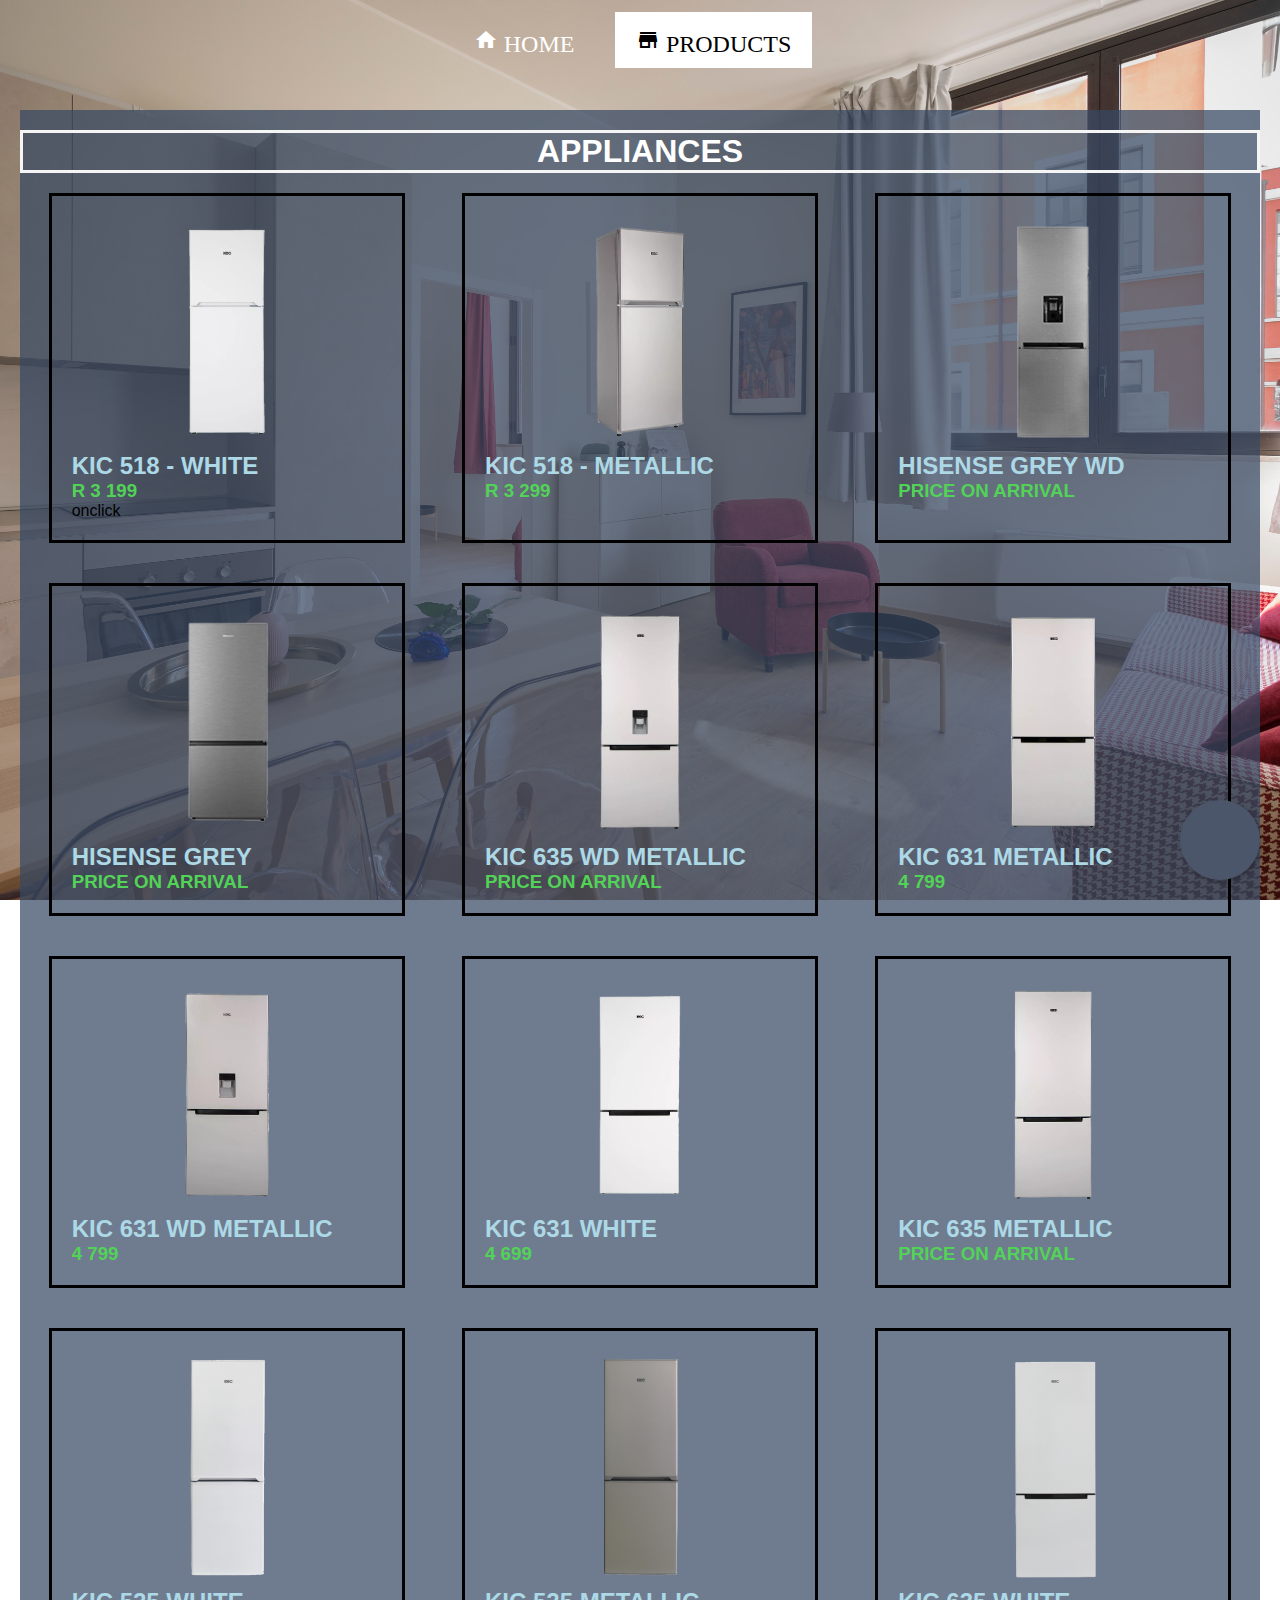
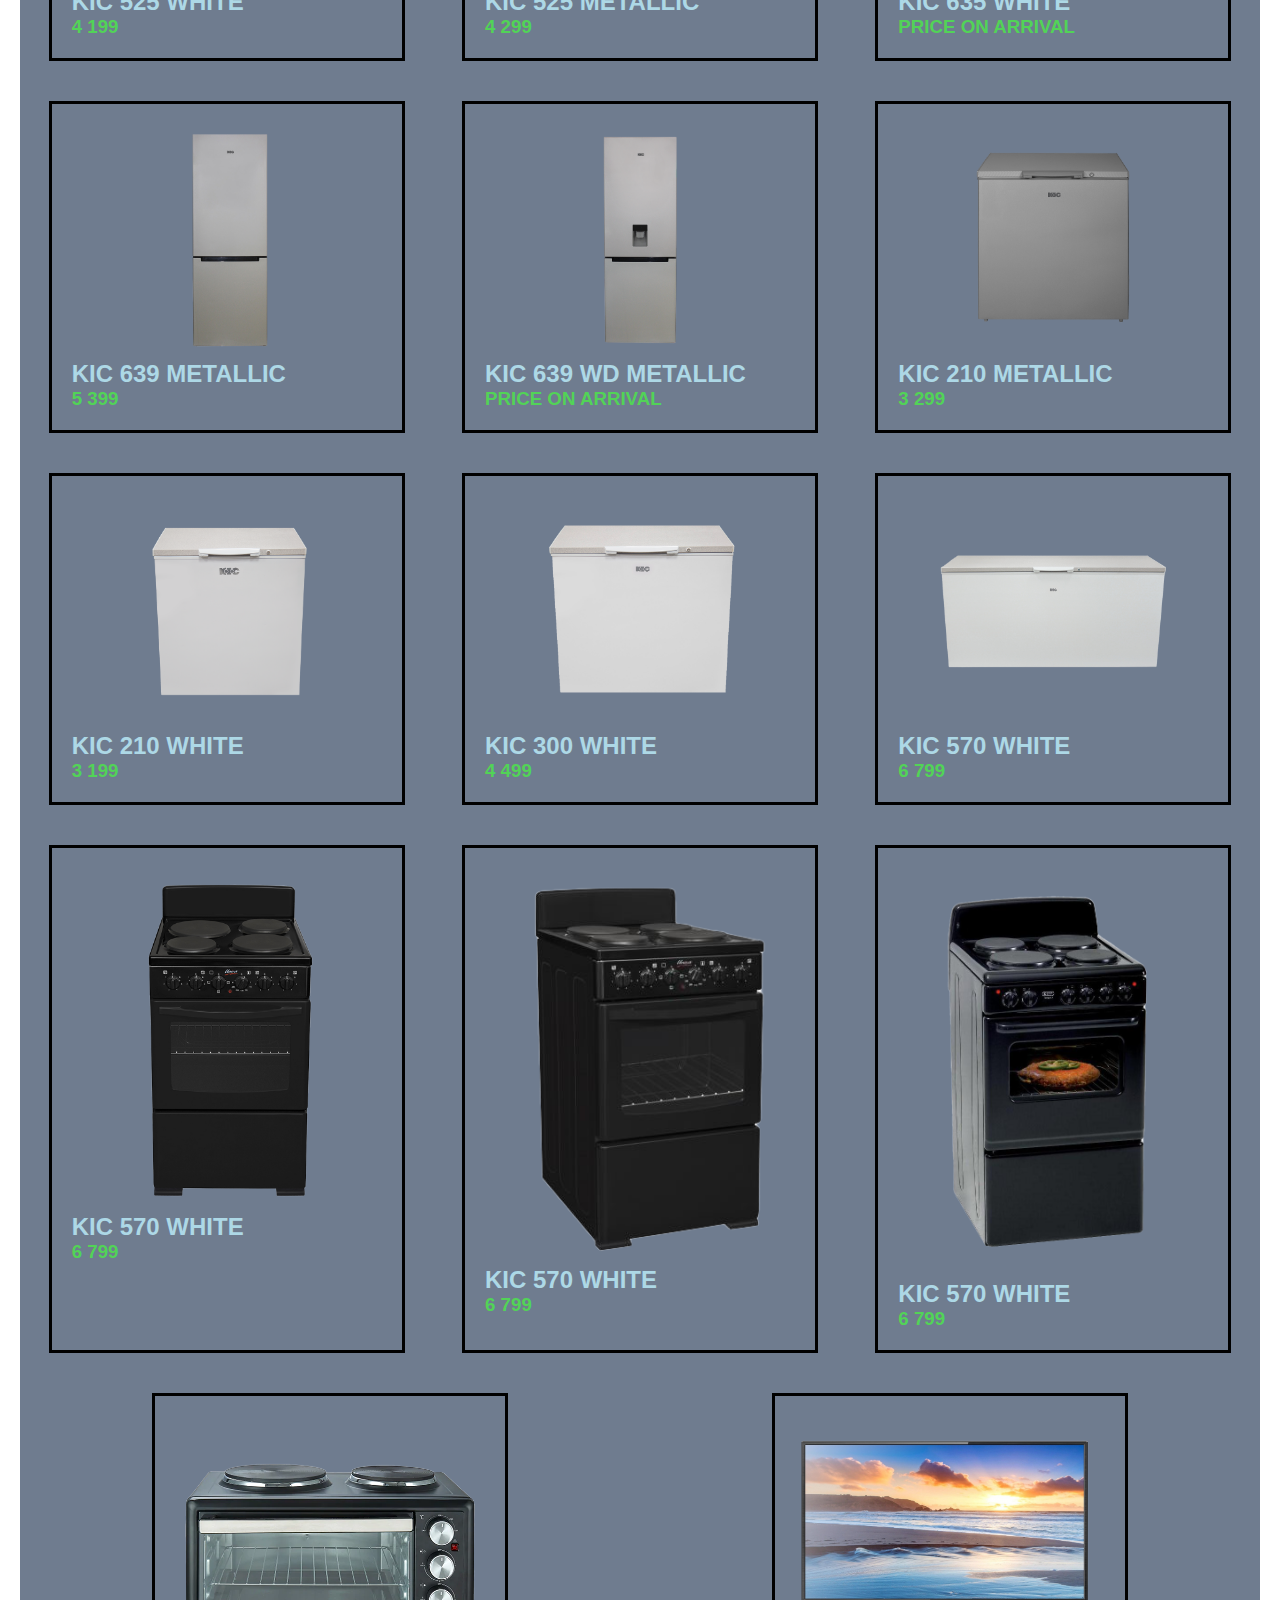
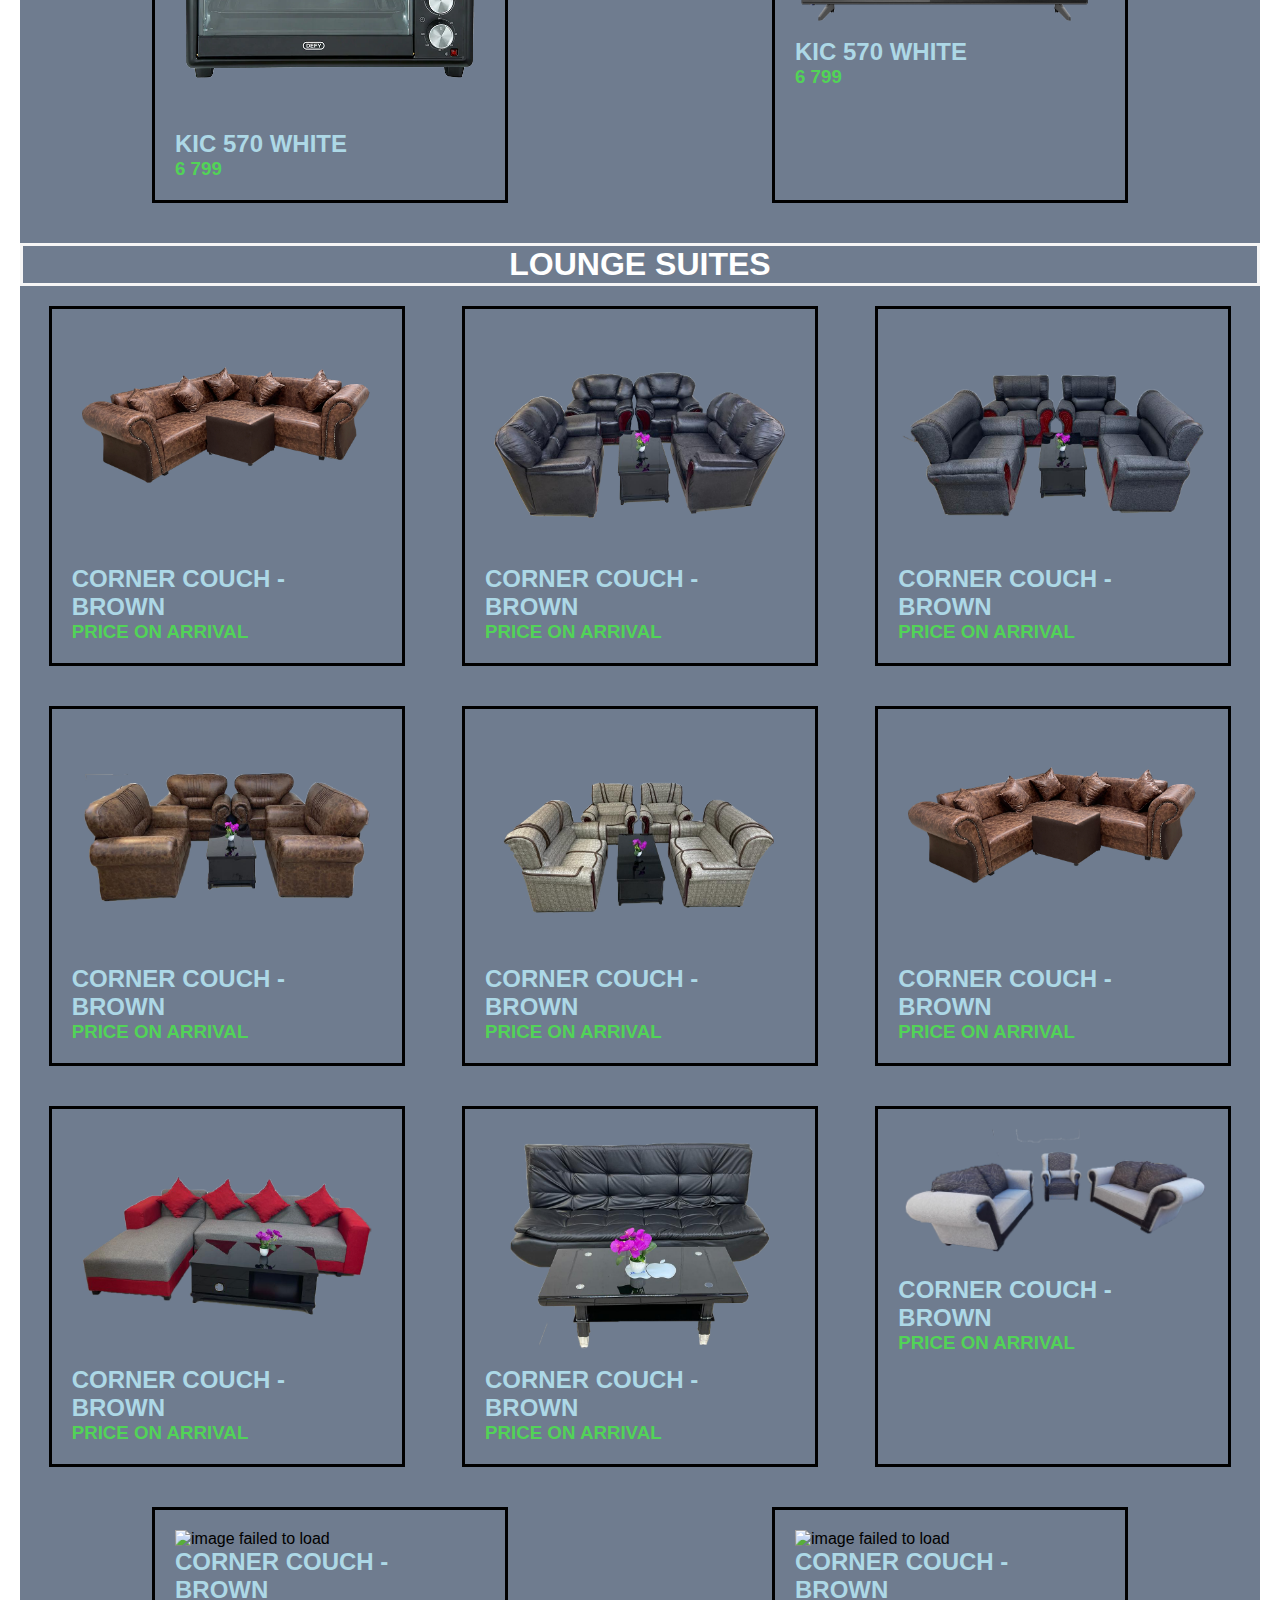
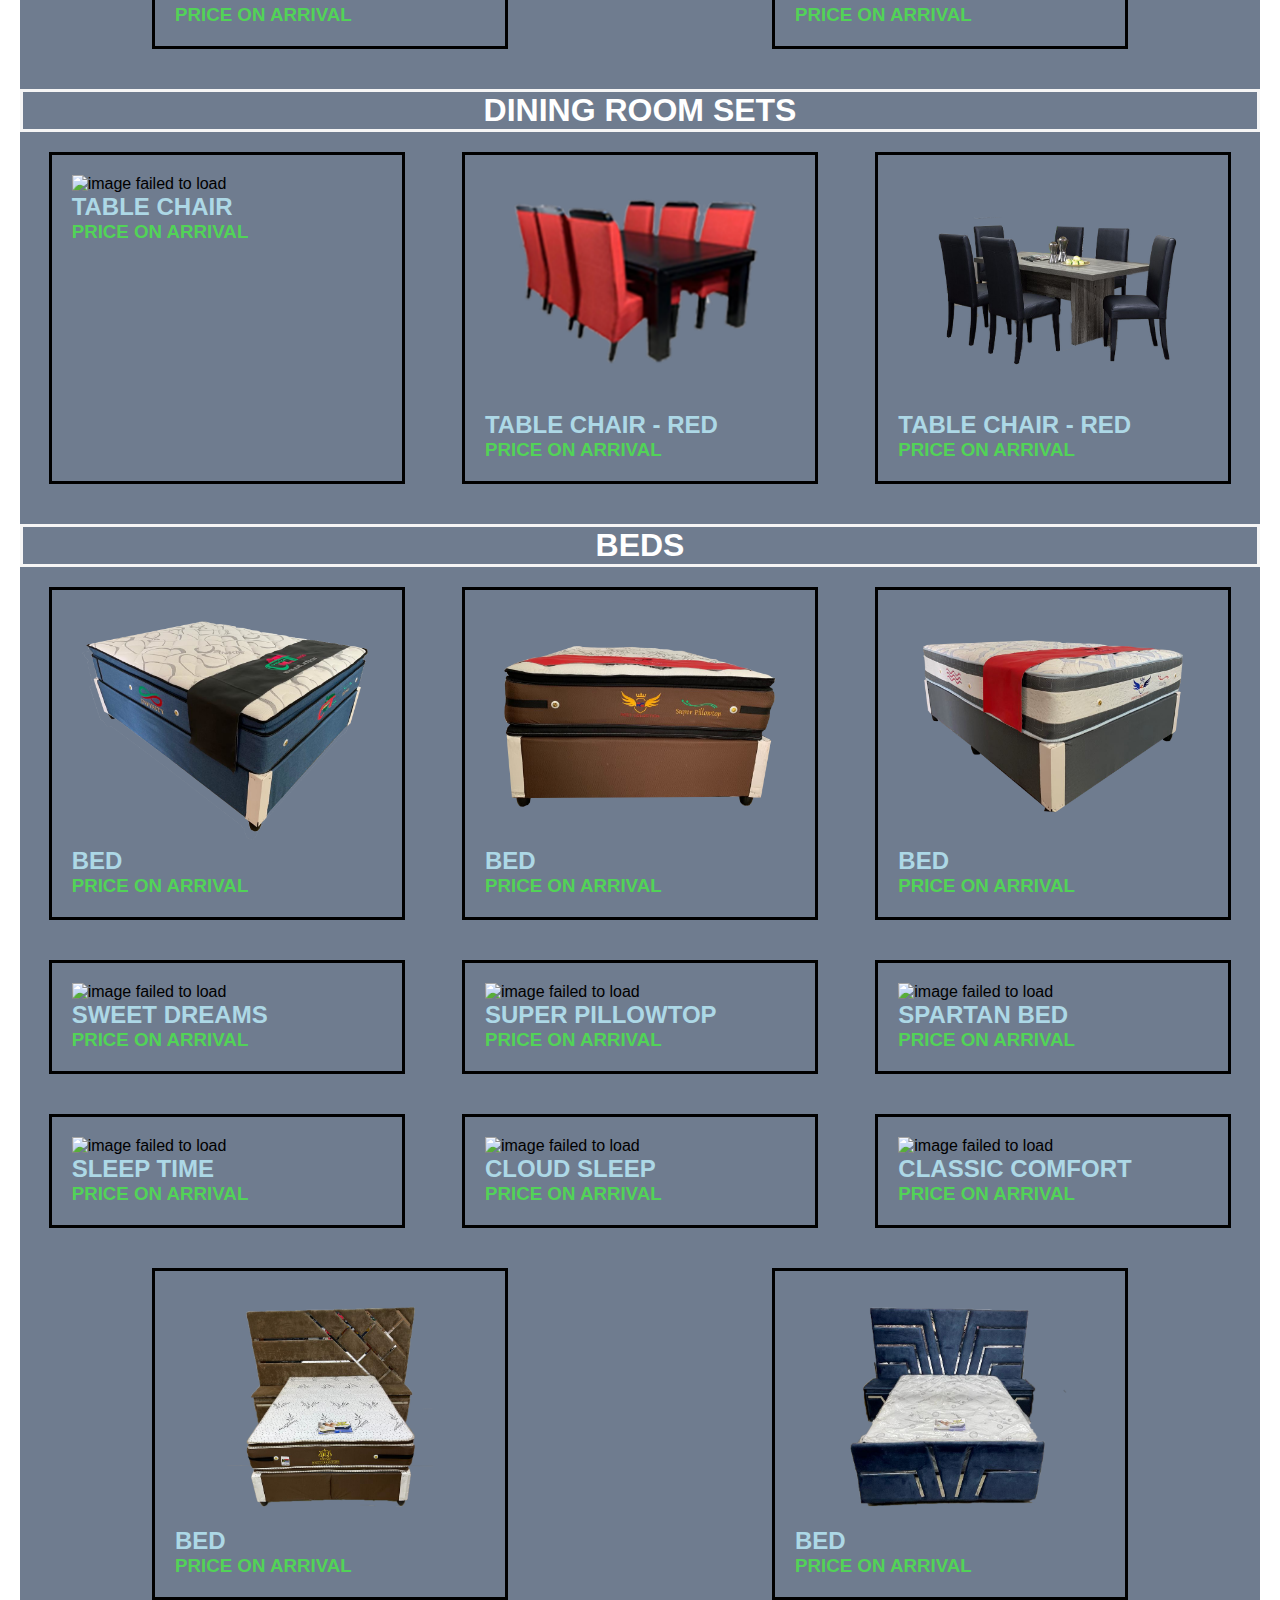
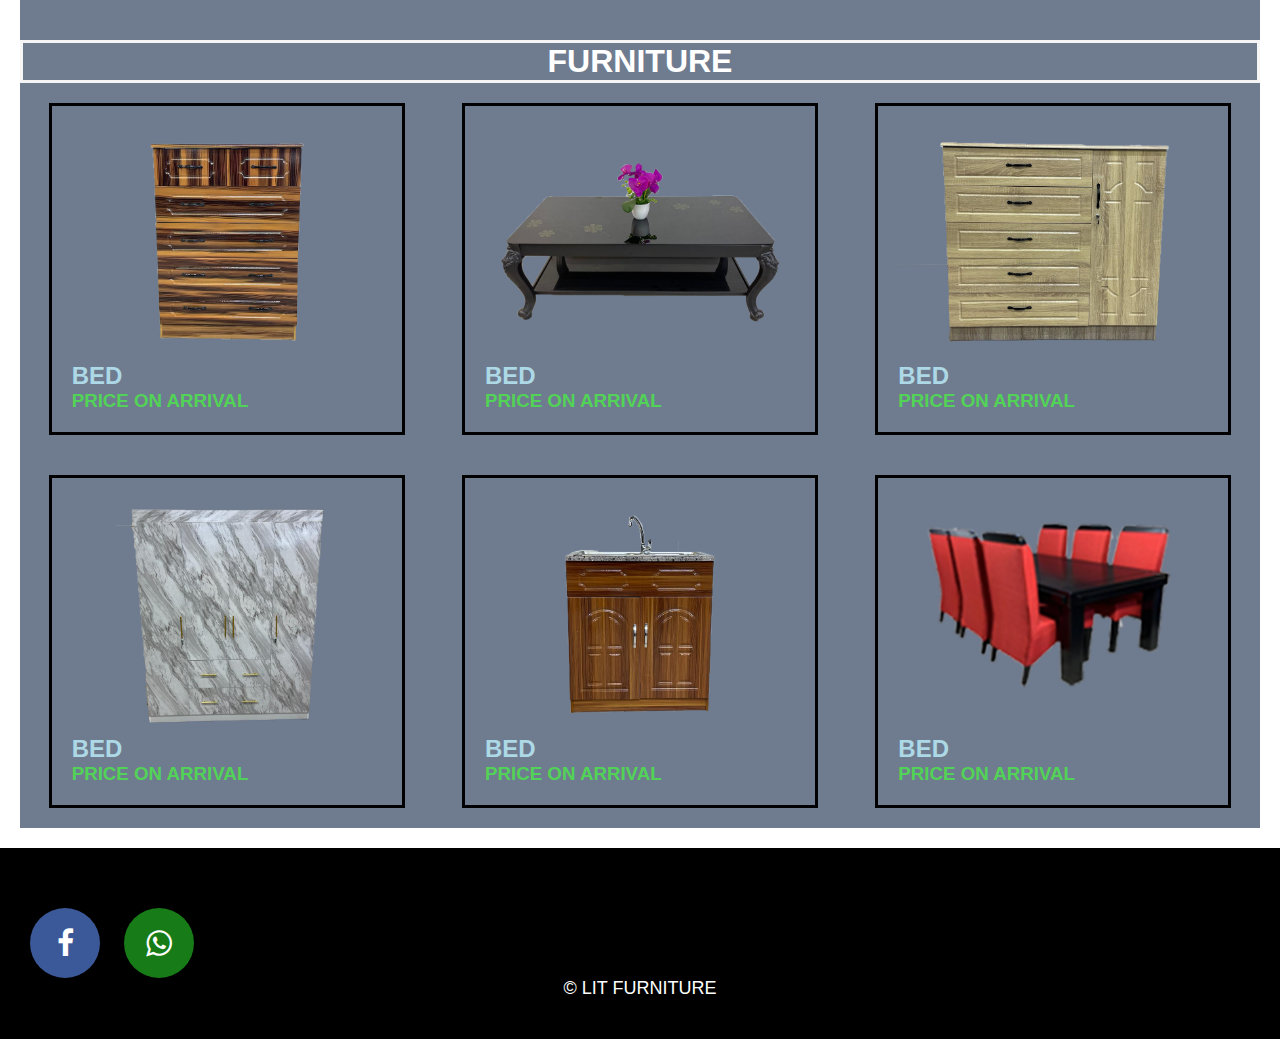
==== commit 408c0c7c: "fixed product navbar" ====
--- a/Products.html
+++ b/Products.html
@@ -16,6 +16,7 @@
 </head>
 
 <body>
+<div class="head">
 
     <nav>
         <ul class="nav-links">
@@ -30,7 +31,7 @@
             <div class="line3"></div>
         </div>
     </nav>
-
+</div>
     <div class="floatingbtn">
         <a href="#" class="material-icons floating-btn">north</a>
     </div>
--- a/prod-style.css
+++ b/prod-style.css
@@ -9,6 +9,11 @@
     height: 100vh;
     background-size: cover;
     background-position: center;
+}
+
+
+.head{
+    height:10vh;
 }
 /*
 nav ul {
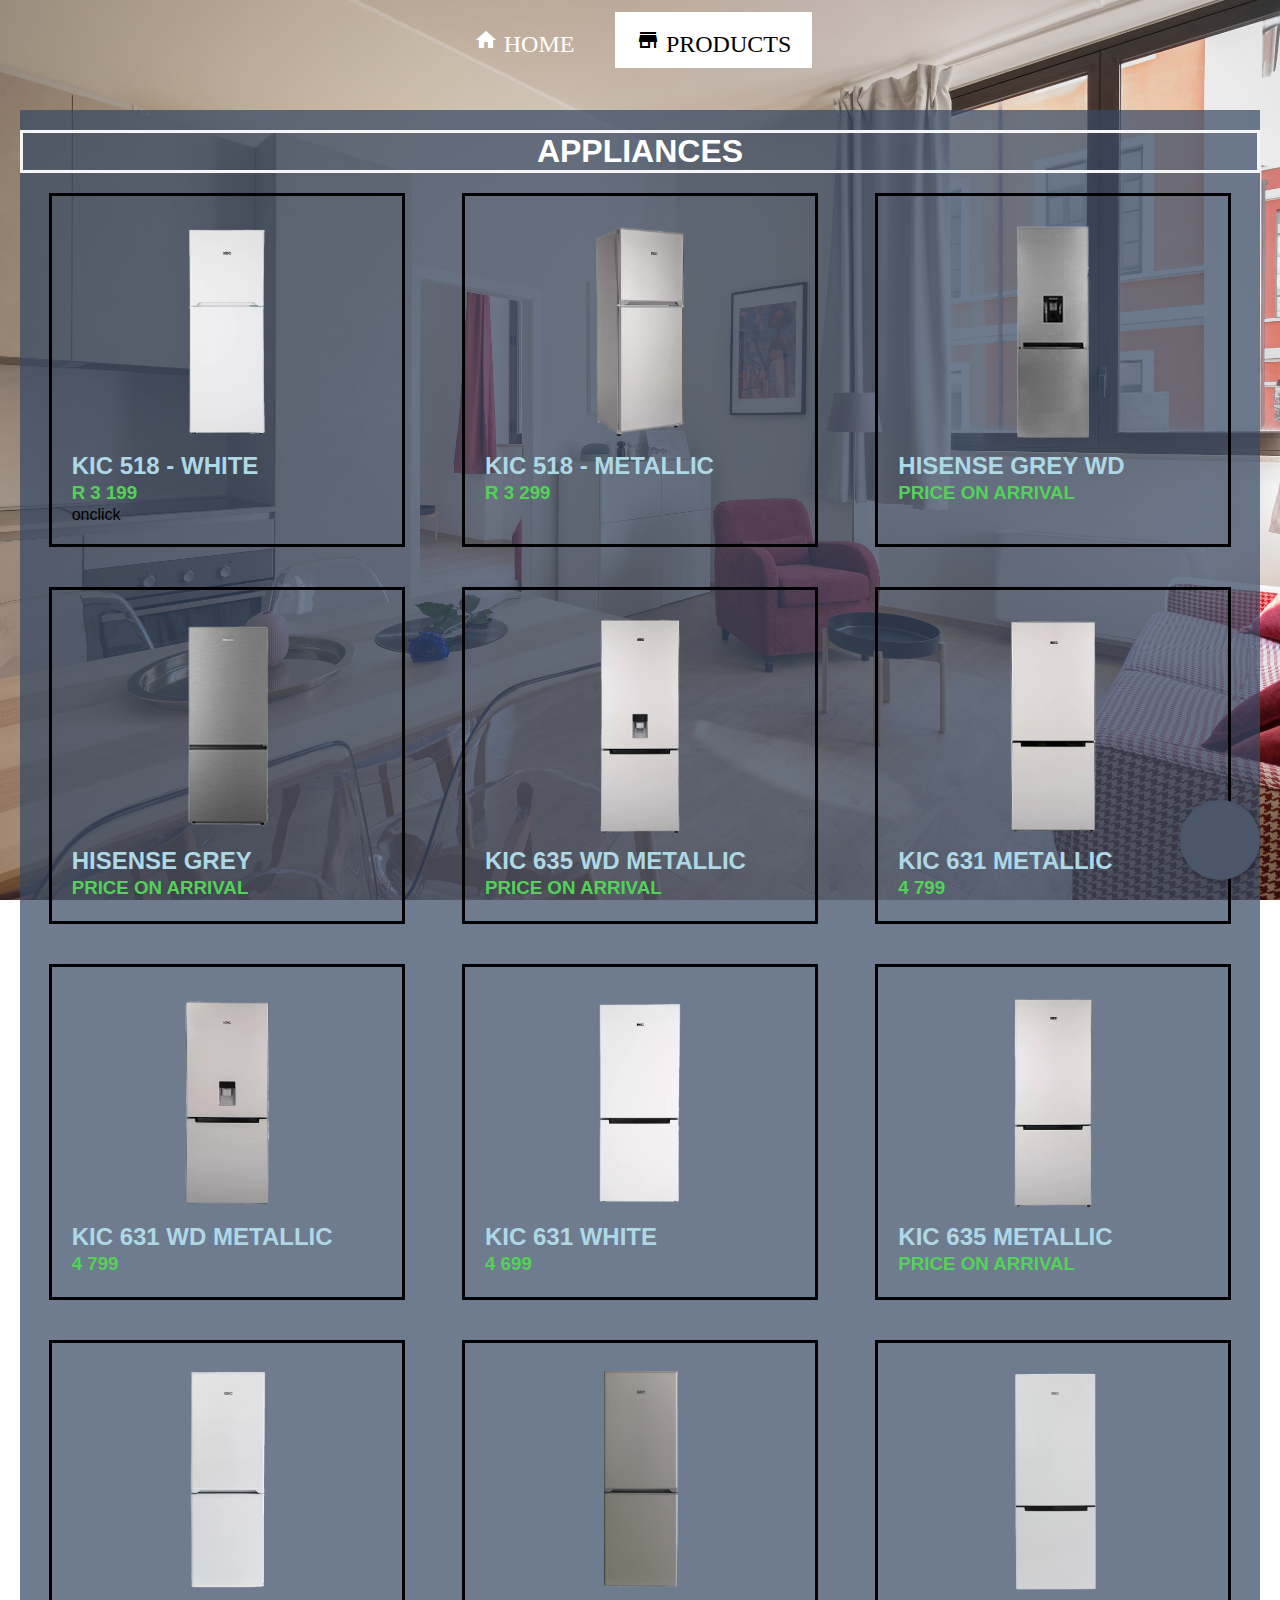
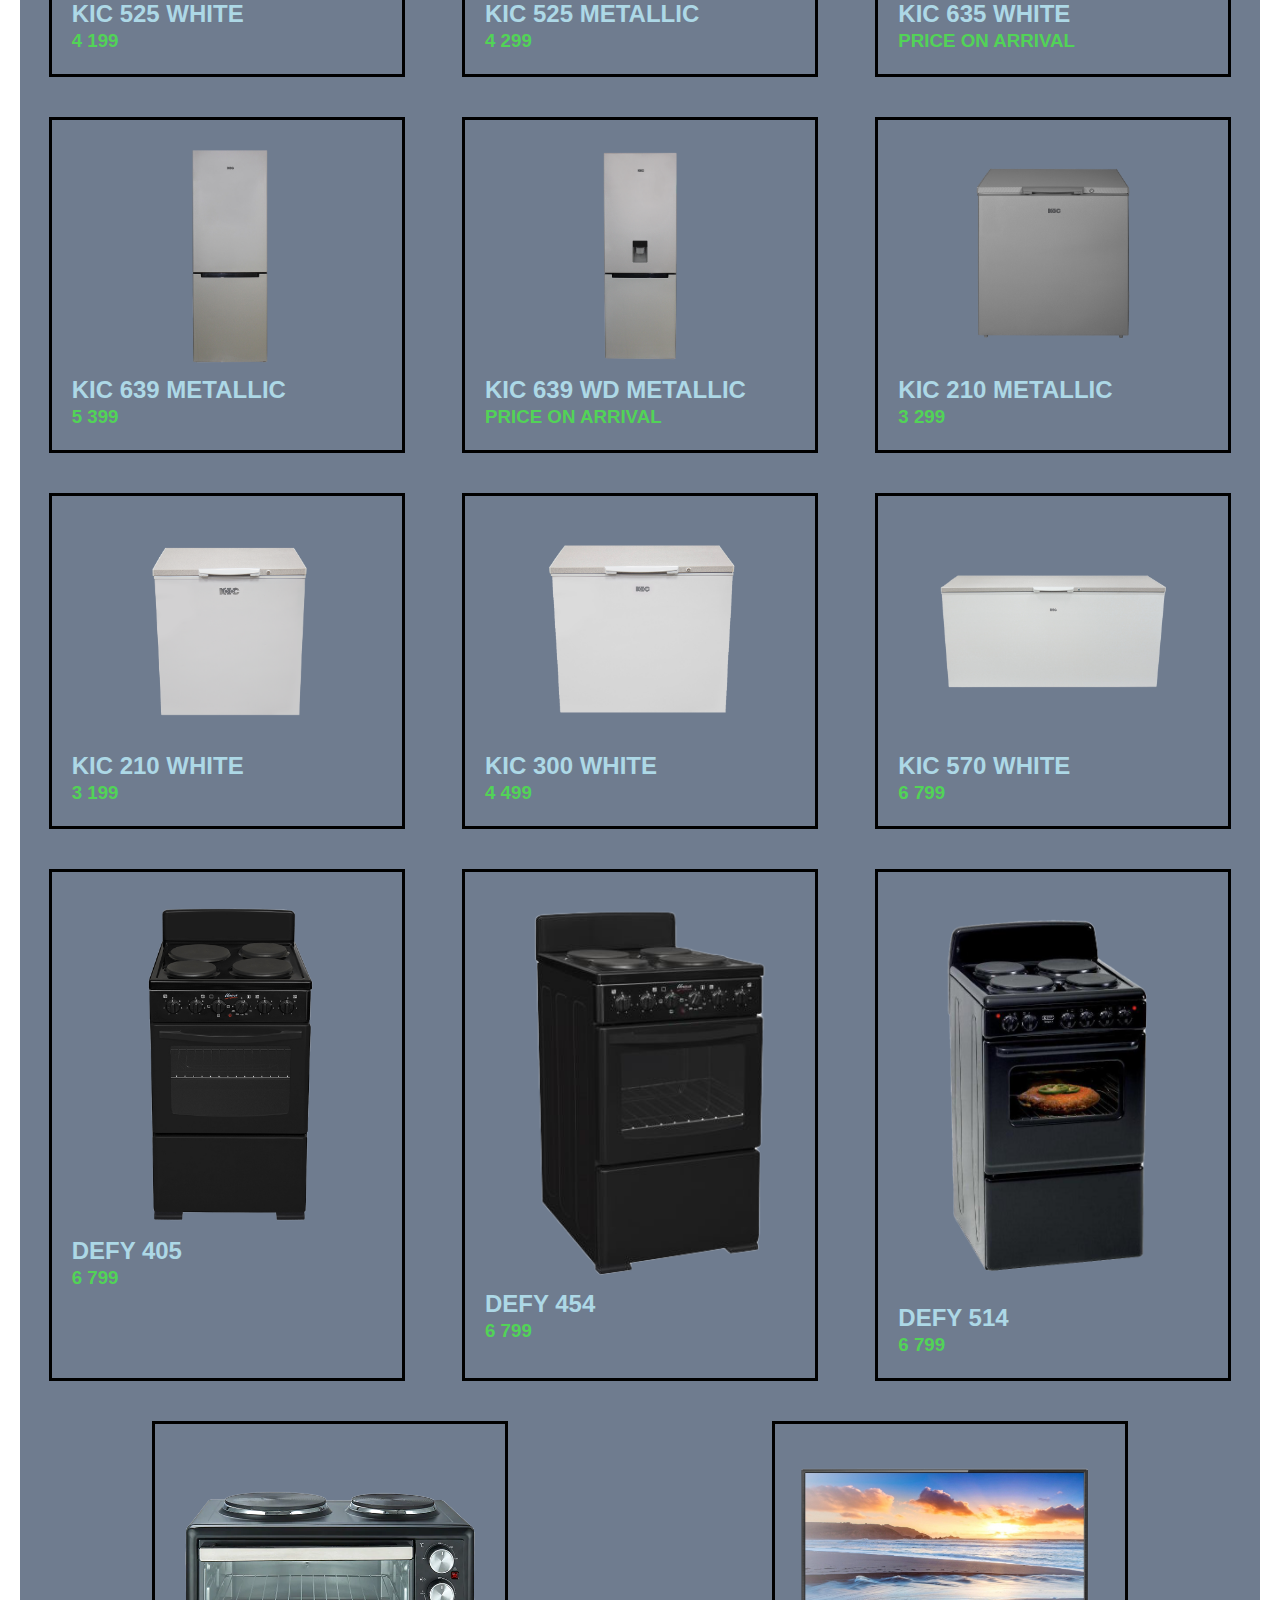
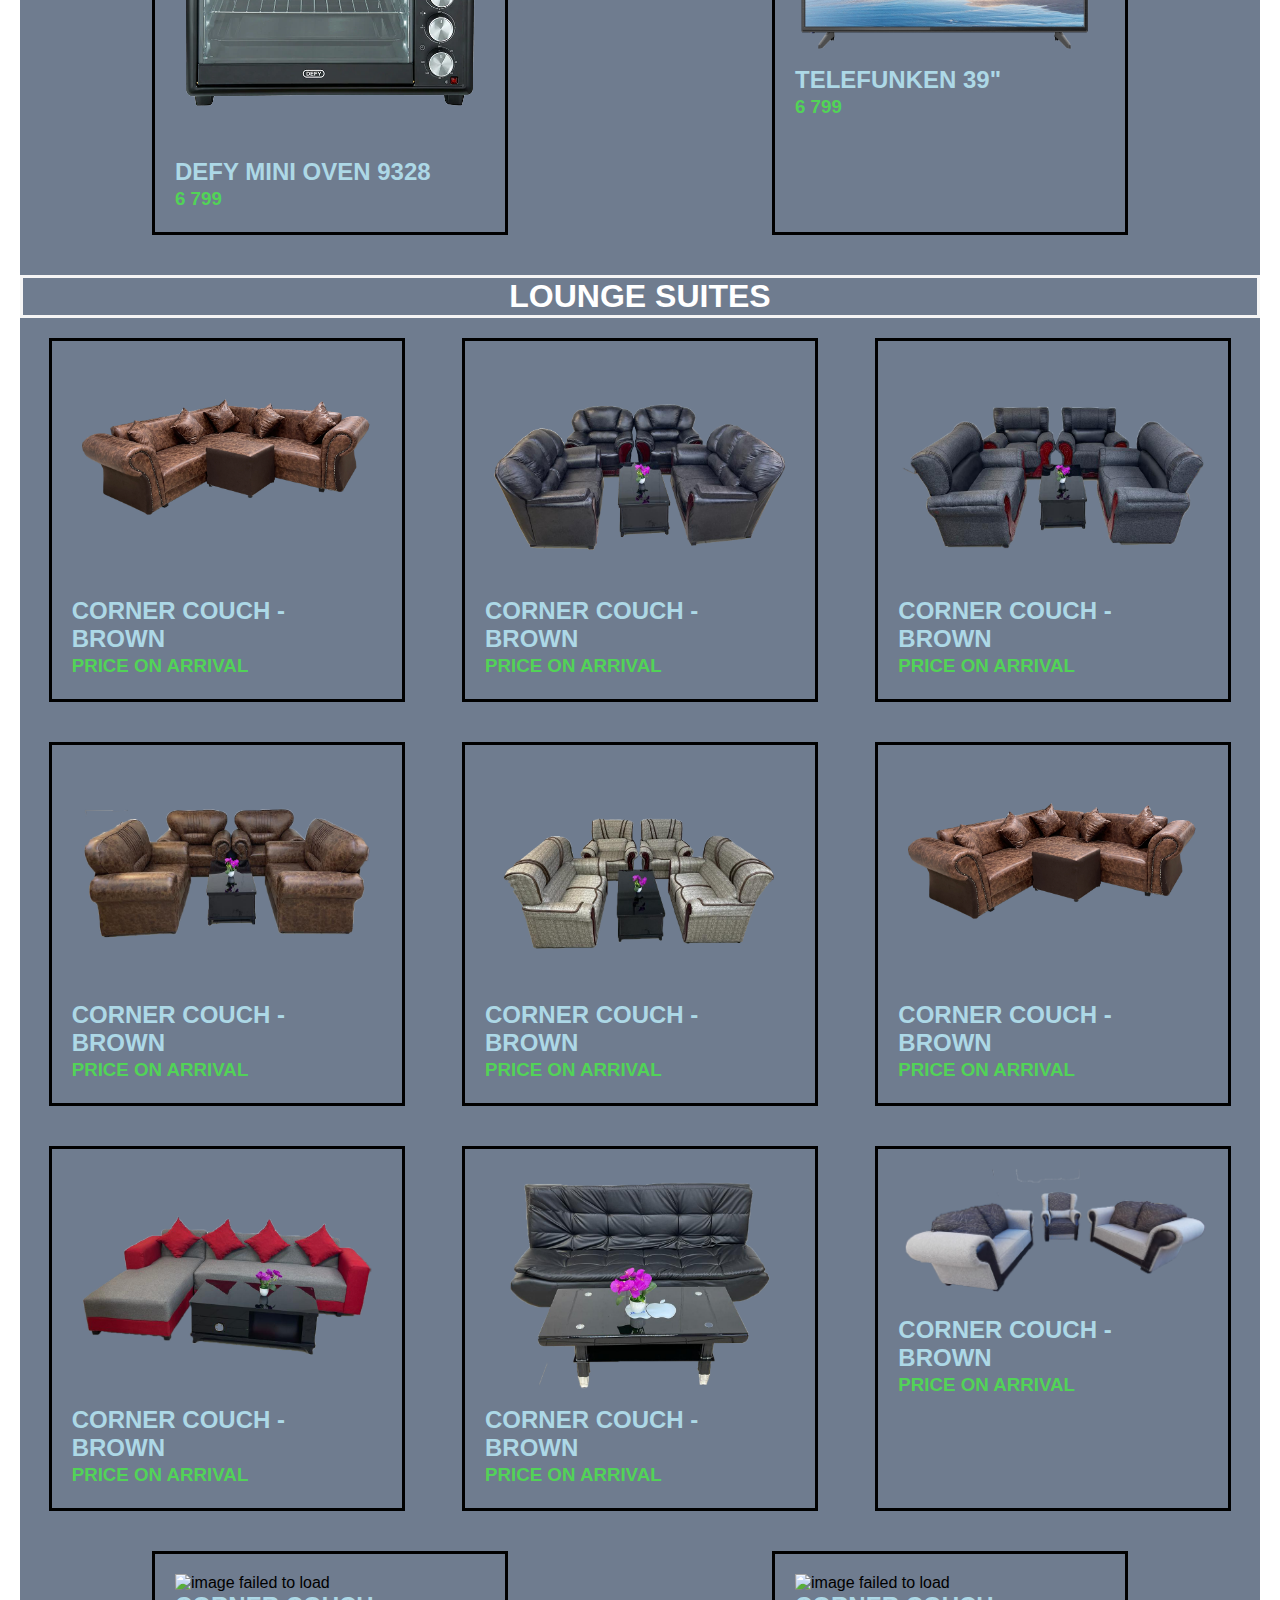
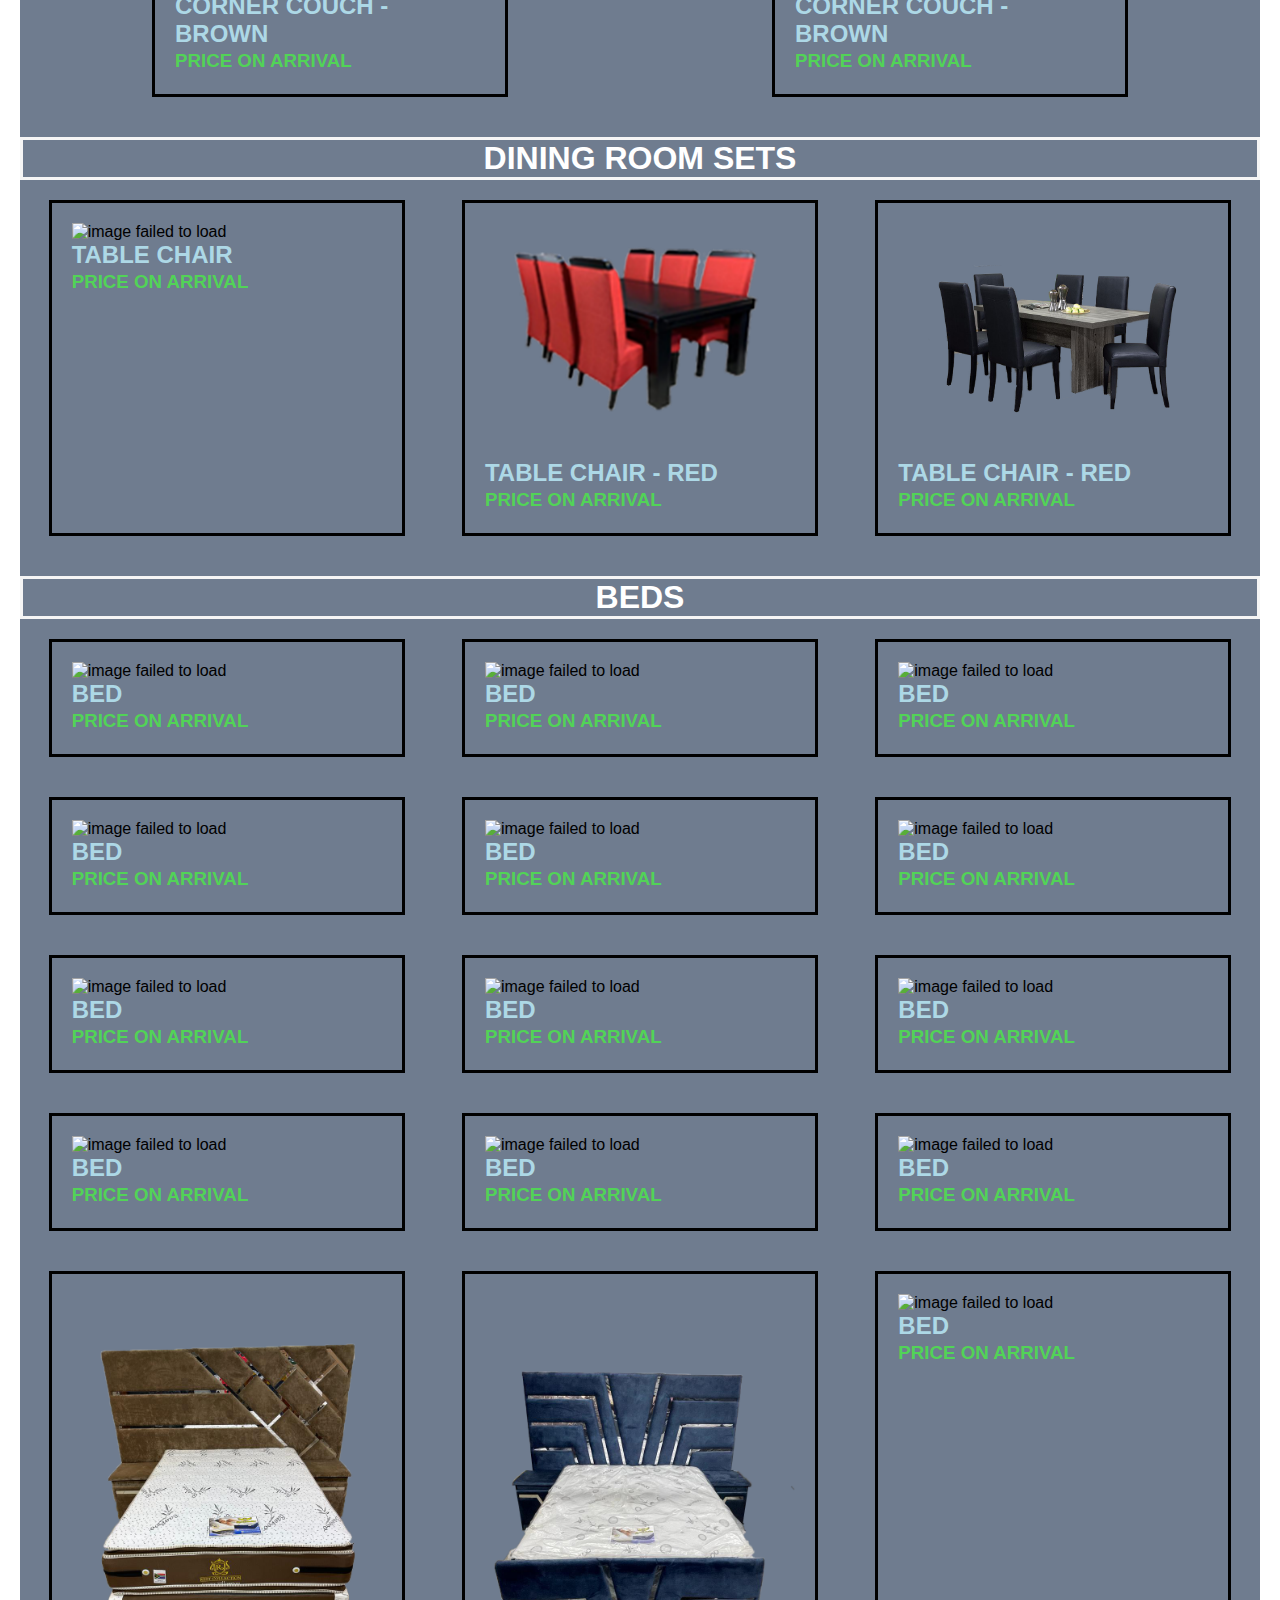
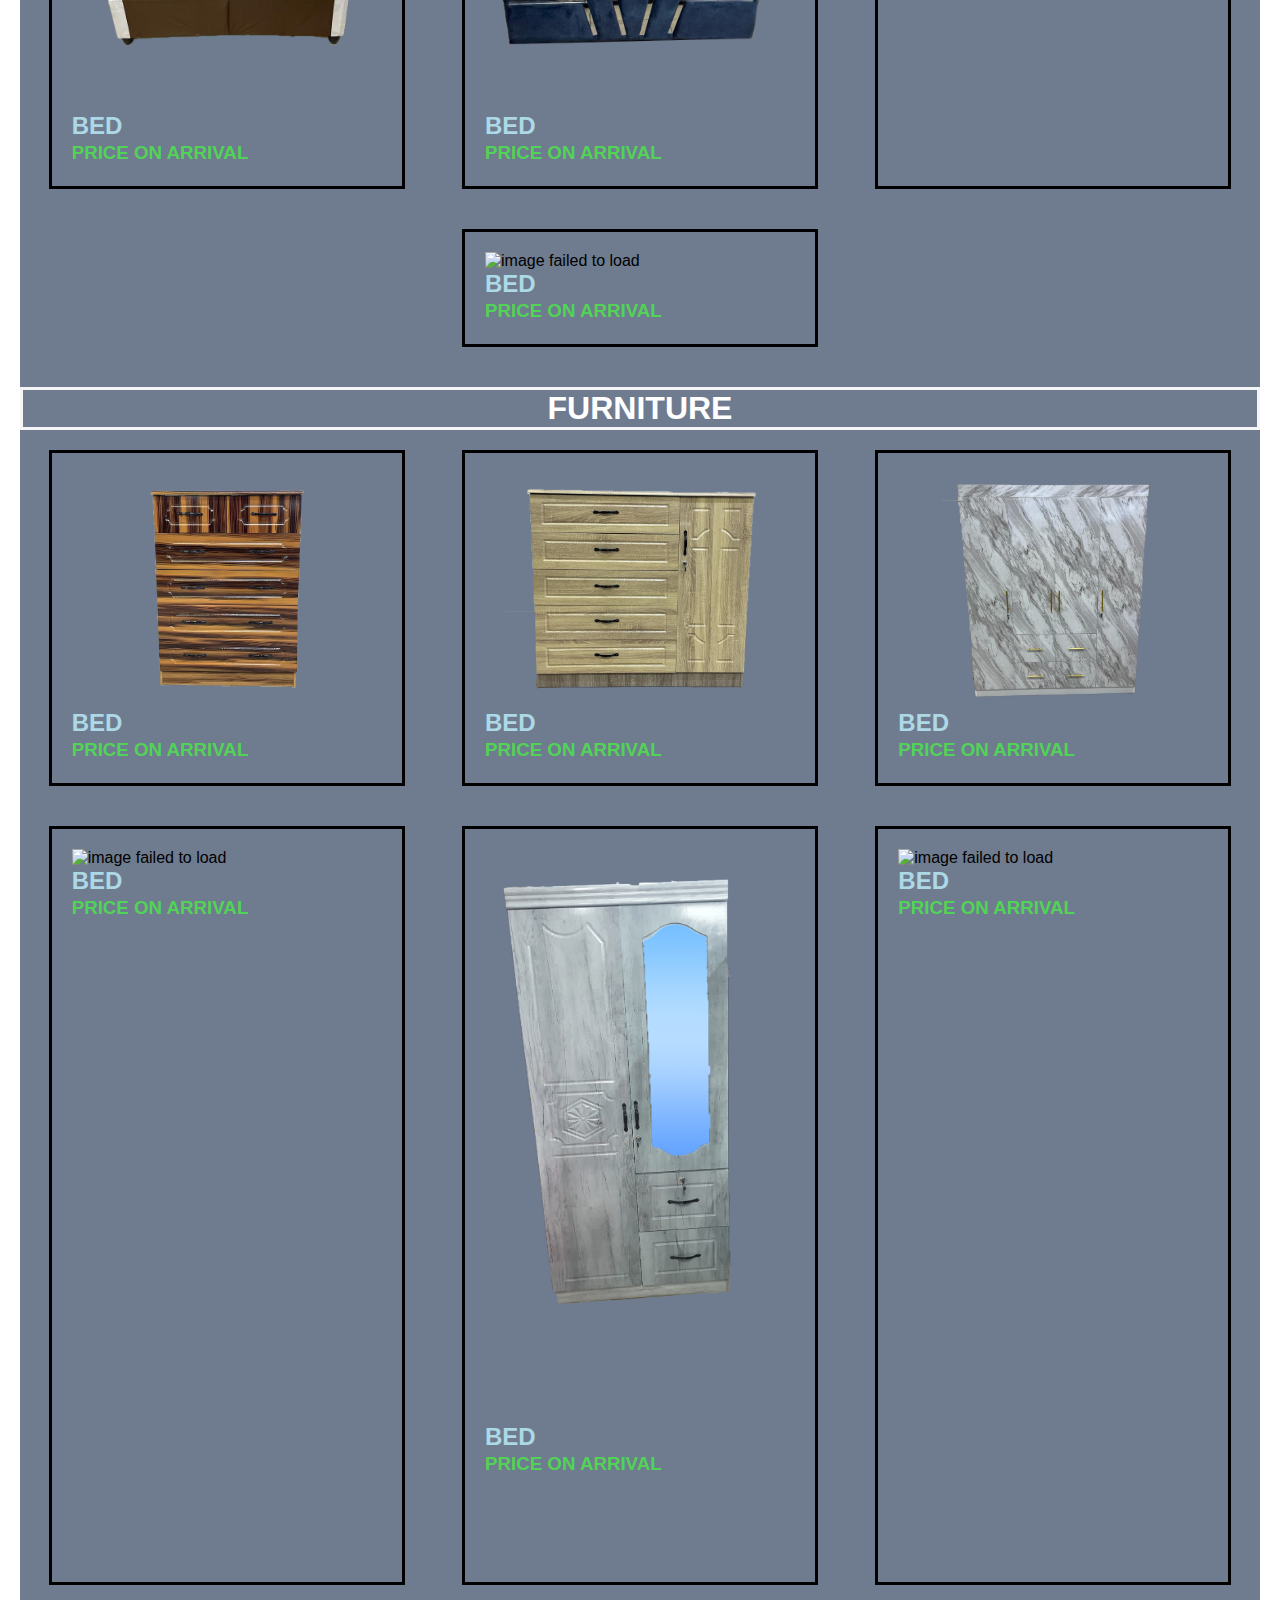
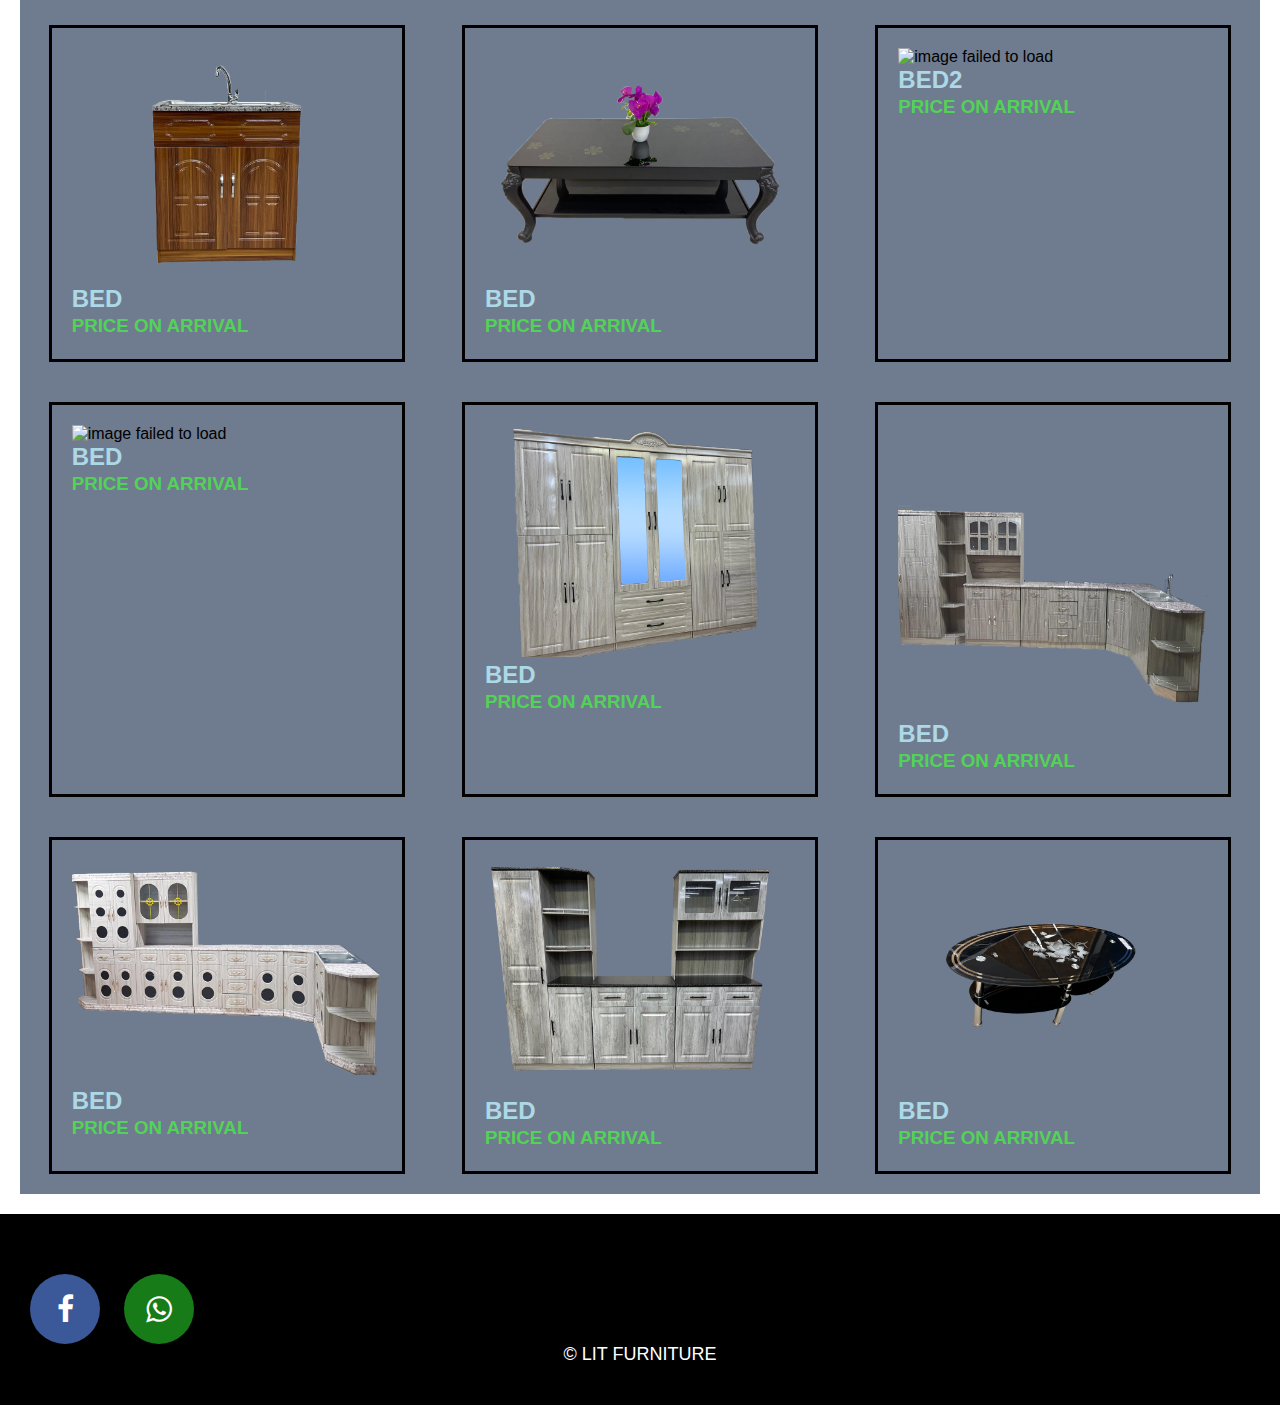
==== commit 029e10db: "added more products" ====
--- a/Products.html
+++ b/Products.html
@@ -11,39 +11,39 @@
     <link rel="stylesheet" href="prod-style.css">
     <title>LIT - Products</title>
 
-   
+
 
 </head>
 
 <body>
-<div class="head">
-
-    <nav>
-        <ul class="nav-links">
-            <li><a class="material-icons" href="index.html">home HOME</a></li>
-            <li class="active"><a class="material-icons" href="#">store PRODUCTS</a></a>
-            </li>
-            <!-- <li><a class="material-icons secAbout" href="specials.html">star SPECIALS</a></li> -->
-        </ul>
-        <div class="burger">
-            <div class="line1"></div>
-            <div class="line2"></div>
-            <div class="line3"></div>
-        </div>
-    </nav>
-</div>
+    <div class="head">
+
+        <nav>
+            <ul class="nav-links">
+                <li><a class="material-icons" href="index.html">home HOME</a></li>
+                <li class="active"><a class="material-icons" href="#">store PRODUCTS</a></a>
+                </li>
+                <!-- <li><a class="material-icons secAbout" href="specials.html">star SPECIALS</a></li> -->
+            </ul>
+            <div class="burger">
+                <div class="line1"></div>
+                <div class="line2"></div>
+                <div class="line3"></div>
+            </div>
+        </nav>
+    </div>
     <div class="floatingbtn">
         <a href="#" class="material-icons floating-btn">north</a>
     </div>
-   
+
 
     <div class="product-grid">
 
-        
+
         <!-- PRODUCTS AREA  -->
 
 
-        
+
         <!-- Appliance  -->
 
         <a>APPLIANCES</a>
@@ -168,31 +168,31 @@
 
         <div class="product">
             <img src="res/products/Appliance/405-2.png" alt="image failed to load">
-            <h2>KIC 570 WHITE</h2>
+            <h2>DEFY 405</h2>
             <h3>6 799</h3>
         </div>
 
         <div class="product">
             <img src="res/products/Appliance/defy 454.png" alt="image failed to load">
-            <h2>KIC 570 WHITE</h2>
+            <h2>DEFY 454</h2>
             <h3>6 799</h3>
         </div>
 
         <div class="product">
             <img src="res/products/Appliance/defy 514.png" alt="image failed to load">
-            <h2>KIC 570 WHITE</h2>
+            <h2>DEFY 514</h2>
             <h3>6 799</h3>
         </div>
 
         <div class="product">
             <img src="res/products/Appliance/Defy_mini_oven_New_9328.png" alt="image failed to load">
-            <h2>KIC 570 WHITE</h2>
+            <h2>DEFY MINI OVEN 9328</h2>
             <h3>6 799</h3>
         </div>
 
         <div class="product">
             <img src="res/products/Appliance/TELEFUNKEN 39.png" alt="image failed to load">
-            <h2>KIC 570 WHITE</h2>
+            <h2>TELEFUNKEN 39"</h2>
             <h3>6 799</h3>
         </div>
 
@@ -315,71 +315,132 @@
         <a>BEDS</a>
 
         <div class="product">
-            <img src="res/beds/Bed1.png" alt="image failed to load">
-            <h2>BED</h2>
-            <h3>PRICE ON ARRIVAL</h3>
-        </div>
-
-
-        <div class="product">
-            <img src="res/beds/Bed2.png" alt="image failed to load">
-            <h2>BED</h2>
-            <h3>PRICE ON ARRIVAL</h3>
-        </div>
-
-
-        <div class="product">
-            <img src="res/beds/Bed3.png" alt="image failed to load">
-            <h2>BED</h2>
-            <h3>PRICE ON ARRIVAL</h3>
-        </div>
-        <!-- NEW BEDS -->
-        <div class="product">
-            <img src="res/beds/IMG_0974.png" alt="image failed to load">
-            <h2>SWEET DREAMS</h2>
-            <h3>PRICE ON ARRIVAL</h3>
-        </div>
-
-        <div class="product">
-            <img src="res/beds/IMG_0983.png" alt="image failed to load">
-            <h2>SUPER PILLOWTOP</h2>
-            <h3>PRICE ON ARRIVAL</h3>
-        </div>
-
-        <div class="product">
-            <img src="res/beds/IMG_0987.png" alt="image failed to load">
-            <h2>SPARTAN BED</h2>
-            <h3>PRICE ON ARRIVAL</h3>
-        </div>
-
-        <div class="product">
-            <img src="res/beds/IMG_0992.png" alt="image failed to load">
-            <h2>SLEEP TIME</h2>
-            <h3>PRICE ON ARRIVAL</h3>
-        </div>
-
-        <div class="product">
-            <img src="res/beds/IMG_0995.png" alt="image failed to load">
-            <h2>CLOUD SLEEP</h2>
-            <h3>PRICE ON ARRIVAL</h3>
-        </div>
-
-        <div class="product">
-            <img src="res/beds/IMG_1004.png" alt="image failed to load">
-            <h2>CLASSIC COMFORT</h2>
-            <h3>PRICE ON ARRIVAL</h3>
-        </div>
-
-
-        <div class="product">
-            <img src="res/beds/bed w hb.png" alt="image failed to load">
-            <h2>BED</h2>
-            <h3>PRICE ON ARRIVAL</h3>
-        </div>
-
-
-        <div class="product">
-            <img src="res/beds/bed w head board blue.png" alt="image failed to load">
+            <img src="res/products/Beds/IMG_0947(1).png" alt="image failed to load">
+            <h2>BED</h2>
+            <h3>PRICE ON ARRIVAL</h3>
+        </div>
+
+
+        <div class="product">
+            <img src="res/products/Beds/IMG_0951(1).png" alt="image failed to load">
+            <h2>BED</h2>
+            <h3>PRICE ON ARRIVAL</h3>
+        </div>
+
+
+
+        <div class="product">
+            <img src="res/products/Beds/IMG_0965.png" alt="image failed to load">
+            <h2>BED</h2>
+            <h3>PRICE ON ARRIVAL</h3>
+        </div>
+
+
+
+        <div class="product">
+            <img src="res/products/Beds/IMG_0974.png" alt="image failed to load">
+            <h2>BED</h2>
+            <h3>PRICE ON ARRIVAL</h3>
+        </div>
+
+
+
+        <div class="product">
+            <img src="res/products/Beds/IMG_0983.png" alt="image failed to load">
+            <h2>BED</h2>
+            <h3>PRICE ON ARRIVAL</h3>
+        </div>
+
+
+
+        <div class="product">
+            <img src="res/products/Beds/IMG_0987.png" alt="image failed to load">
+            <h2>BED</h2>
+            <h3>PRICE ON ARRIVAL</h3>
+        </div>
+
+
+
+        <div class="product">
+            <img src="res/products/Beds/IMG_0991(1).png" alt="image failed to load">
+            <h2>BED</h2>
+            <h3>PRICE ON ARRIVAL</h3>
+        </div>
+
+
+
+        <div class="product">
+            <img src="res/products/Beds/IMG_0992.png" alt="image failed to load">
+            <h2>BED</h2>
+            <h3>PRICE ON ARRIVAL</h3>
+        </div>
+
+
+
+        <div class="product">
+            <img src="res/products/Beds/IMG_0995.png" alt="image failed to load">
+            <h2>BED</h2>
+            <h3>PRICE ON ARRIVAL</h3>
+        </div>
+
+
+        <div class="product">
+            <img src="res/products/Beds/IMG_1207.png" alt="image failed to load">
+            <h2>BED</h2>
+            <h3>PRICE ON ARRIVAL</h3>
+        </div>
+
+
+
+        <div class="product">
+            <img src="res/products/Beds/IMG_1004.png" alt="image failed to load">
+            <h2>BED</h2>
+            <h3>PRICE ON ARRIVAL</h3>
+        </div>
+
+
+
+        <div class="product">
+            <img src="res/products/Beds/IMG_1010.png" alt="image failed to load">
+            <h2>BED</h2>
+            <h3>PRICE ON ARRIVAL</h3>
+        </div>
+
+
+
+
+        <div class="product">
+            <img src="res/products/Beds/PHOTO-2022-04-18-18-28-03(1).png" alt="image failed to load">
+            <h2>BED</h2>
+            <h3>PRICE ON ARRIVAL</h3>
+        </div>
+
+
+
+
+
+        <div class="product">
+            <img src="res/products/Beds/PHOTO-2022-04-18-18-26-52.png" alt="image failed to load">
+            <h2>BED</h2>
+            <h3>PRICE ON ARRIVAL</h3>
+        </div>
+
+
+
+
+
+        <div class="product">
+            <img src="res/products/Beds/IMG_4837.png" alt="image failed to load">
+            <h2>BED</h2>
+            <h3>PRICE ON ARRIVAL</h3>
+        </div>
+
+
+
+
+
+        <div class="product">
+            <img src="res/products/Beds/IMG_4910.png" alt="image failed to load">
             <h2>BED</h2>
             <h3>PRICE ON ARRIVAL</h3>
         </div>
@@ -394,6 +455,45 @@
         </div>
 
 
+
+        <div class="product">
+            <img src="res/products/funiture/cream chest of draw.png" alt="image failed to load">
+            <h2>BED</h2>
+            <h3>PRICE ON ARRIVAL</h3>
+        </div>
+
+
+        <div class="product">
+            <img src="res/products/funiture/cupboard.png" alt="image failed to load">
+            <h2>BED</h2>
+            <h3>PRICE ON ARRIVAL</h3>
+        </div>
+
+        <div class="product smaller-prod">
+            <img src="res/products/funiture/2.png" alt="image failed to load">
+            <h2>BED</h2>
+            <h3>PRICE ON ARRIVAL</h3>
+        </div>
+        <div class="product smaller-prod">
+            <img src="res/products/funiture/WhatsApp Image 2022-06-03 at 2.40.57 PM.png" alt="image failed to load">
+            <h2>BED</h2>
+            <h3>PRICE ON ARRIVAL</h3>
+        </div>
+        <div class="product">
+            <img src="res/products/funiture/IMG_6673.png" alt="image failed to load">
+            <h2>BED</h2>
+            <h3>PRICE ON ARRIVAL</h3>
+        </div>
+
+
+        <div class="product">
+            <img src="res/products/funiture/Sink cabinet.png" alt="image failed to load">
+            <h2>BED</h2>
+            <h3>PRICE ON ARRIVAL</h3>
+        </div>
+
+
+
         <div class="product">
             <img src="res/products/funiture/coffee table.png" alt="image failed to load">
             <h2>BED</h2>
@@ -402,28 +502,54 @@
 
 
         <div class="product">
-            <img src="res/products/funiture/cream chest of draw.png" alt="image failed to load">
-            <h2>BED</h2>
-            <h3>PRICE ON ARRIVAL</h3>
-        </div>
-
-
-        <div class="product">
-            <img src="res/products/funiture/cupboard.png" alt="image failed to load">
-            <h2>BED</h2>
-            <h3>PRICE ON ARRIVAL</h3>
-        </div>
-
-
-        <div class="product">
-            <img src="res/products/funiture/Sink cabinet.png" alt="image failed to load">
-            <h2>BED</h2>
-            <h3>PRICE ON ARRIVAL</h3>
-        </div>
-
-
-        <div class="product">
-            <img src="res/products/TC/tc red.png" alt="image failed to load">
+            <img src="res/products/funiture/2IMG_2932.png" alt="image failed to load">
+            <h2>BED2</h2>
+            <h3>PRICE ON ARRIVAL</h3>
+        </div>
+
+
+        <div class="product">
+            <img src="res/products/funiture/IMG_2927.png" alt="image failed to load">
+            <h2>BED</h2>
+            <h3>PRICE ON ARRIVAL</h3>
+        </div>
+        
+
+
+
+
+        <div class="product">
+            <img src="res/products/funiture/PHOTO-2022-04-18-18-26-47(1).png" alt="image failed to load">
+            <h2>BED</h2>
+            <h3>PRICE ON ARRIVAL</h3>
+        </div>
+
+
+
+
+        <div class="product">
+            <img src="res/products/funiture/WhatsApp Image 2022-06-03 at 1.49.24 PM (1).png" alt="image failed to load">
+            <h2>BED</h2>
+            <h3>PRICE ON ARRIVAL</h3>
+        </div>
+
+
+        <div class="product">
+            <img src="res/products/funiture/WhatsApp Image 2022-06-03 at 1.49.23 PM.png" alt="image failed to load">
+            <h2>BED</h2>
+            <h3>PRICE ON ARRIVAL</h3>
+        </div>
+
+
+        <div class="product">
+            <img src="res/products/funiture/PHOTO-2022-04-18-18-26-47(4).png" alt="image failed to load">
+            <h2>BED</h2>
+            <h3>PRICE ON ARRIVAL</h3>
+        </div>
+
+
+        <div class="product">
+            <img src="res/products/funiture/IMG_6714.png" alt="image failed to load">
             <h2>BED</h2>
             <h3>PRICE ON ARRIVAL</h3>
         </div>
@@ -435,7 +561,8 @@
 
     <div id="callout" class="callout">
         <div class="callout-header">
-            <a href="#" target="_blank" class="fa fa-whatsapp" style="margin:0px"></a>Whatsapp</div>
+            <a href="#" target="_blank" class="fa fa-whatsapp" style="margin:0px"></a>Whatsapp
+        </div>
         <span class="closebtn" onclick="this.parentElement.style.display='none';">×</span>
         <div class="callout-container">
             You can contact us via whatsapp on <br><a id="num">+27 61 424 9284</a>.
@@ -443,7 +570,8 @@
     </div>
 
     <footer>
-        <a href="https://www.facebook.com/Lit-furniture-109273461694960 _blank" target="_blank" class="fa fa-facebook"></a>
+        <a href="https://www.facebook.com/Lit-furniture-109273461694960 _blank" target="_blank"
+            class="fa fa-facebook"></a>
         <a target="_blank" class="fa fa-whatsapp" id="whatsapp-btn"> </a>
         <!-- <a class="credit">&copy; LIT FURNITURE</a> -->
         <div class="credit">&copy; LIT FURNITURE</div>
--- a/prod-style.css
+++ b/prod-style.css
@@ -11,65 +11,9 @@
     background-position: center;
 }
 
-
 .head{
     height:10vh;
 }
-/*
-nav ul {
-    list-style-type: none;
-    text-align: center;
-}
-
-nav ul li {
-    display: inline-block;
-    padding-top: 12px;
-    padding-right: 15px;
-}
-
-nav ul li a {
-    text-decoration: none;
-    color: #fff;
-    padding: 15px 20px;
-    border: 1px solid transparent;
-    transition: 0.6s ease;
-    top: 35px;
-    font-size: x-large;
-}
-
-nav ul li a:hover {
-    background-color: #fff;
-    color: #000;
-}
-
-nav ul li.active a {
-    background-color: #fff;
-    color: #000;
-}
-
-nav {
-    max-width: 1200px;
-    margin: auto;
-}
-
-.burger {
-    display: none;
-    float: right;
-    cursor: pointer;
-    margin-top: 7%;
-    margin-right: 10%;
-}
-
-.burger div {
-    width: 25px;
-    height: 3px;
-    background-color: white;
-    margin: 5px;
-    border-radius: 50px;
-    transition: all 0.3s ease;
-}
-*/
-
 
 nav {
     max-width: 1200px;
@@ -187,10 +131,13 @@
 
 .product h2 {
     color: lightblue;
+
+    margin-bottom: 2px;
 }
 
 .product h3 {
     color: rgb(82, 211, 87);
+margin-bottom: 2px;
 }
 
 .product-grid a {
@@ -207,8 +154,12 @@
     padding: 20px;
     margin: 20px;
     width: 25%;
-    height: auto;
+    height:auto;
     border: solid 3px black;
+}
+.smaller-prod img{
+    height:80%;
+    width: fit-content;
 }
 
 .product img {
@@ -216,6 +167,7 @@
     /* border: solid 5px blue; */
 }
 
+.fix-size{height: 20px;}
 
 /* Callout stuff */
 
@@ -359,6 +311,13 @@
     .nav-links li {
         opacity: 0;
     }
+
+    .callout{
+        right:auto;
+        bottom: 50px;
+    }
+
+
 }
 
 
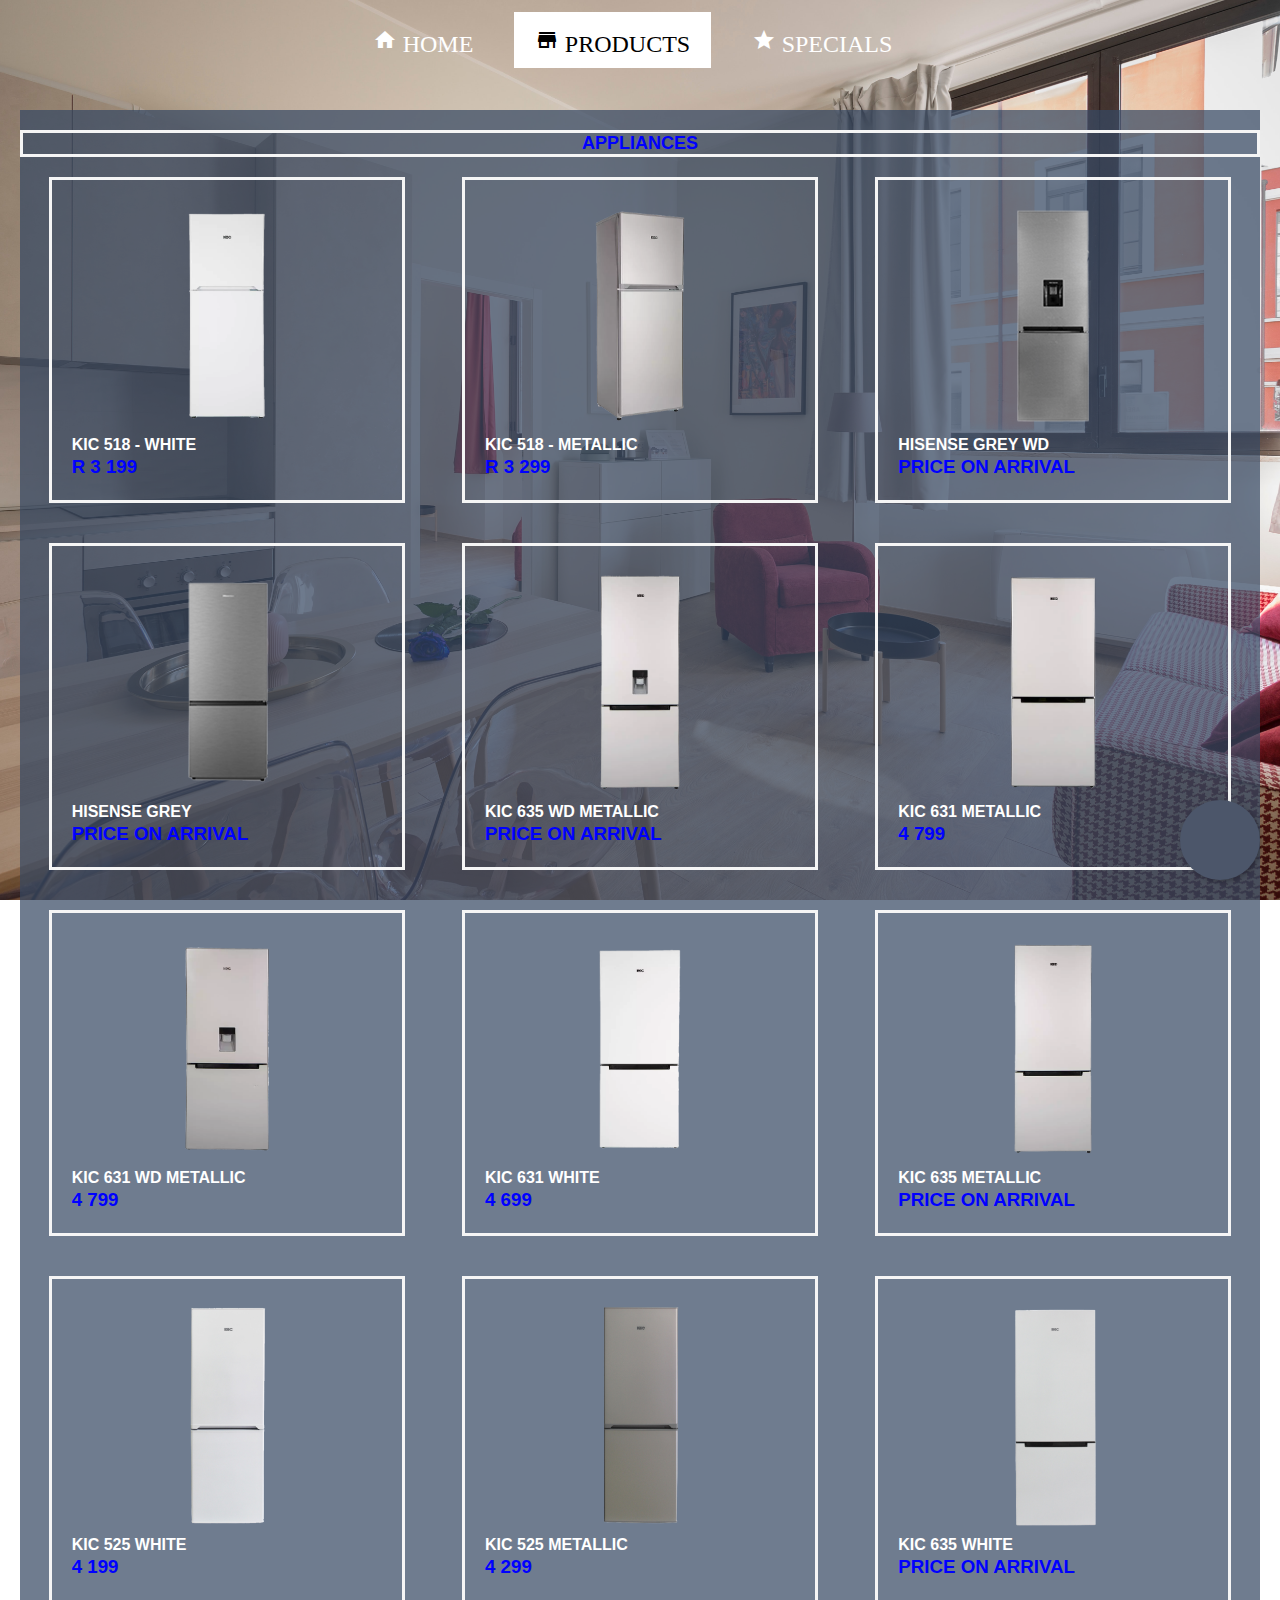
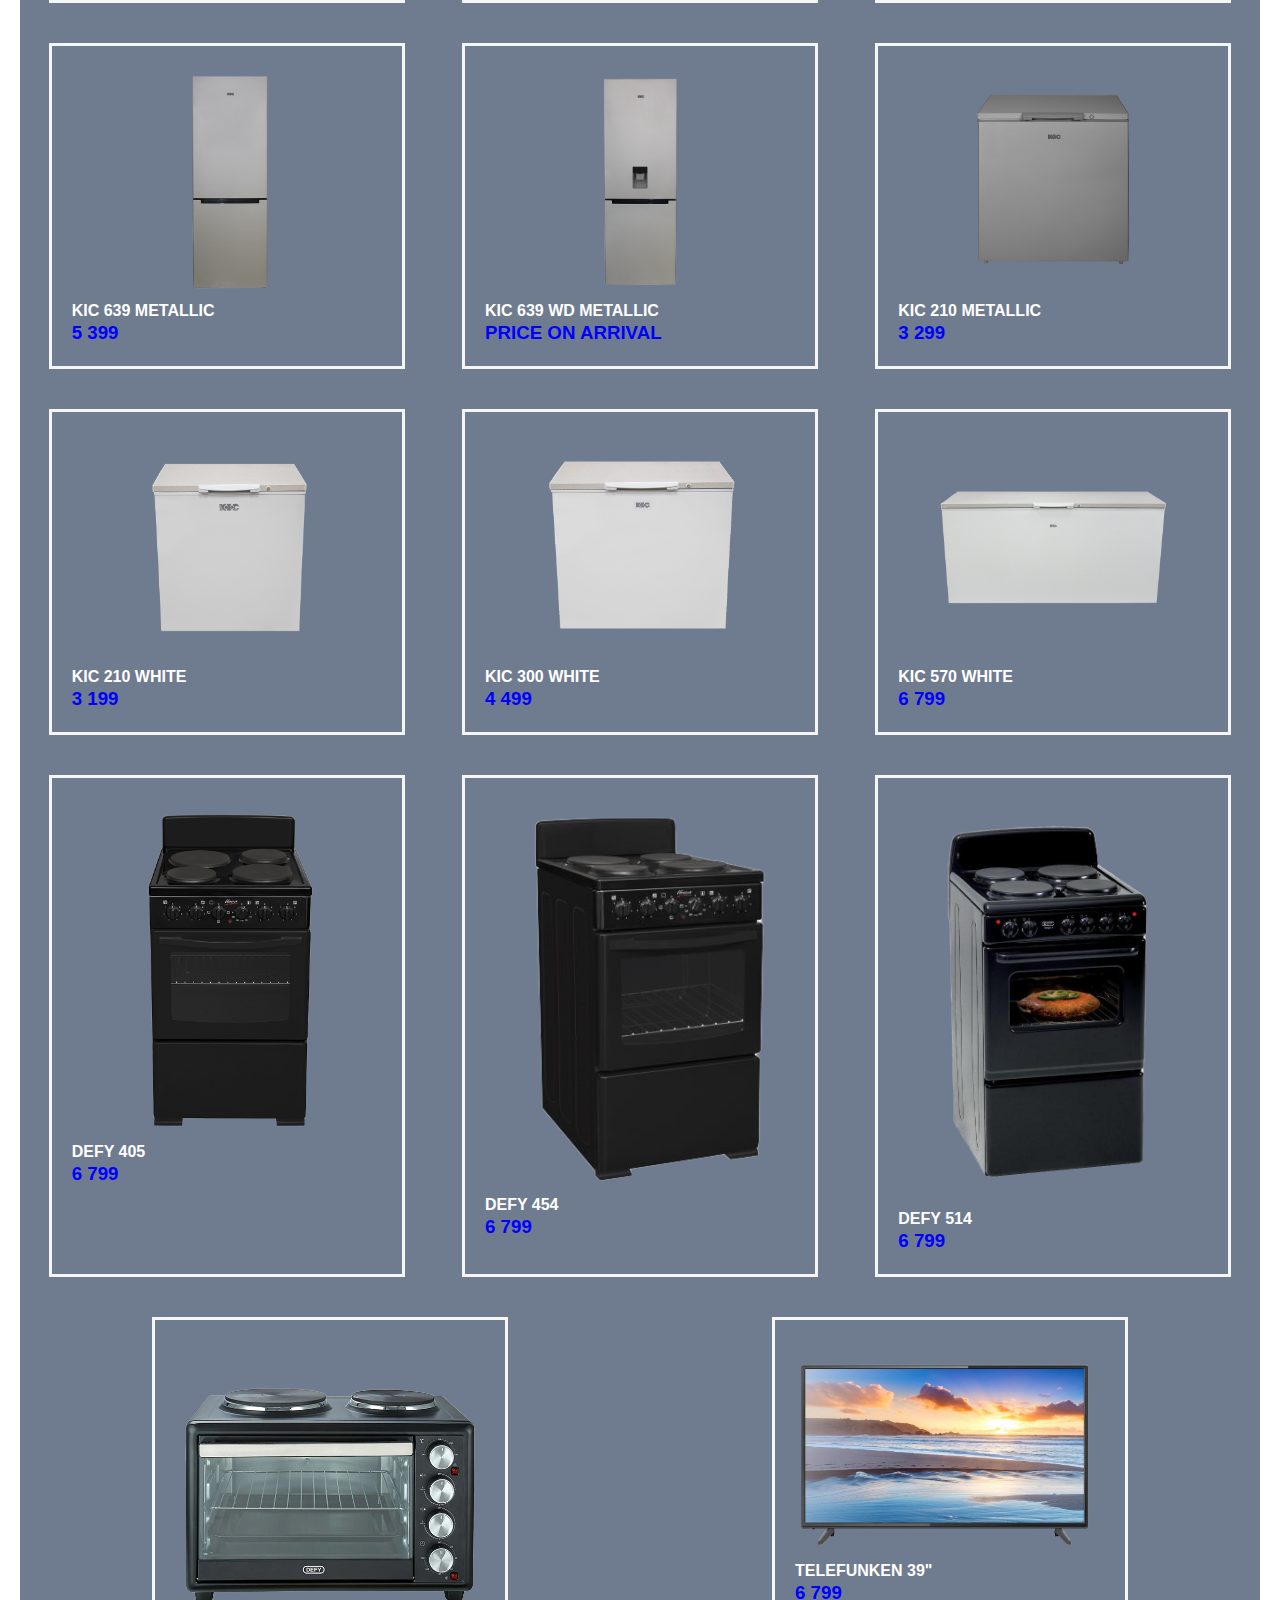
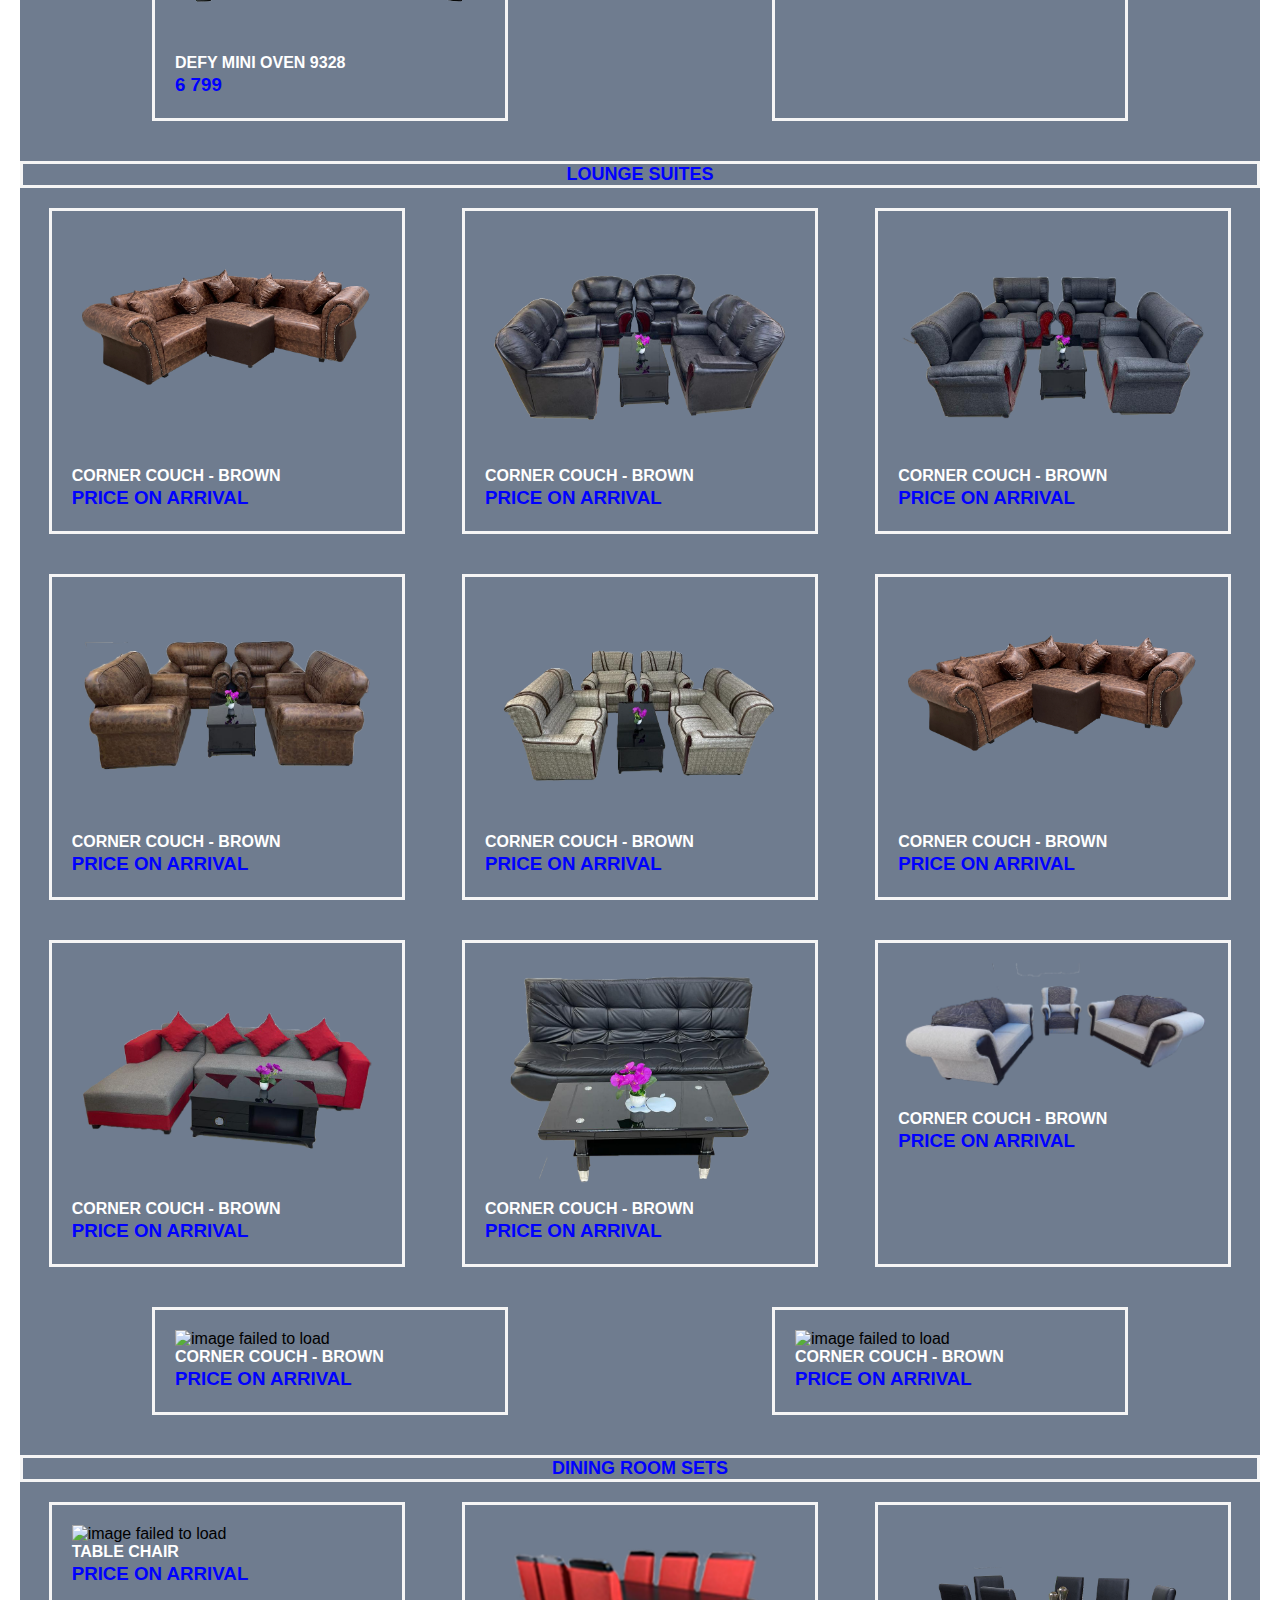
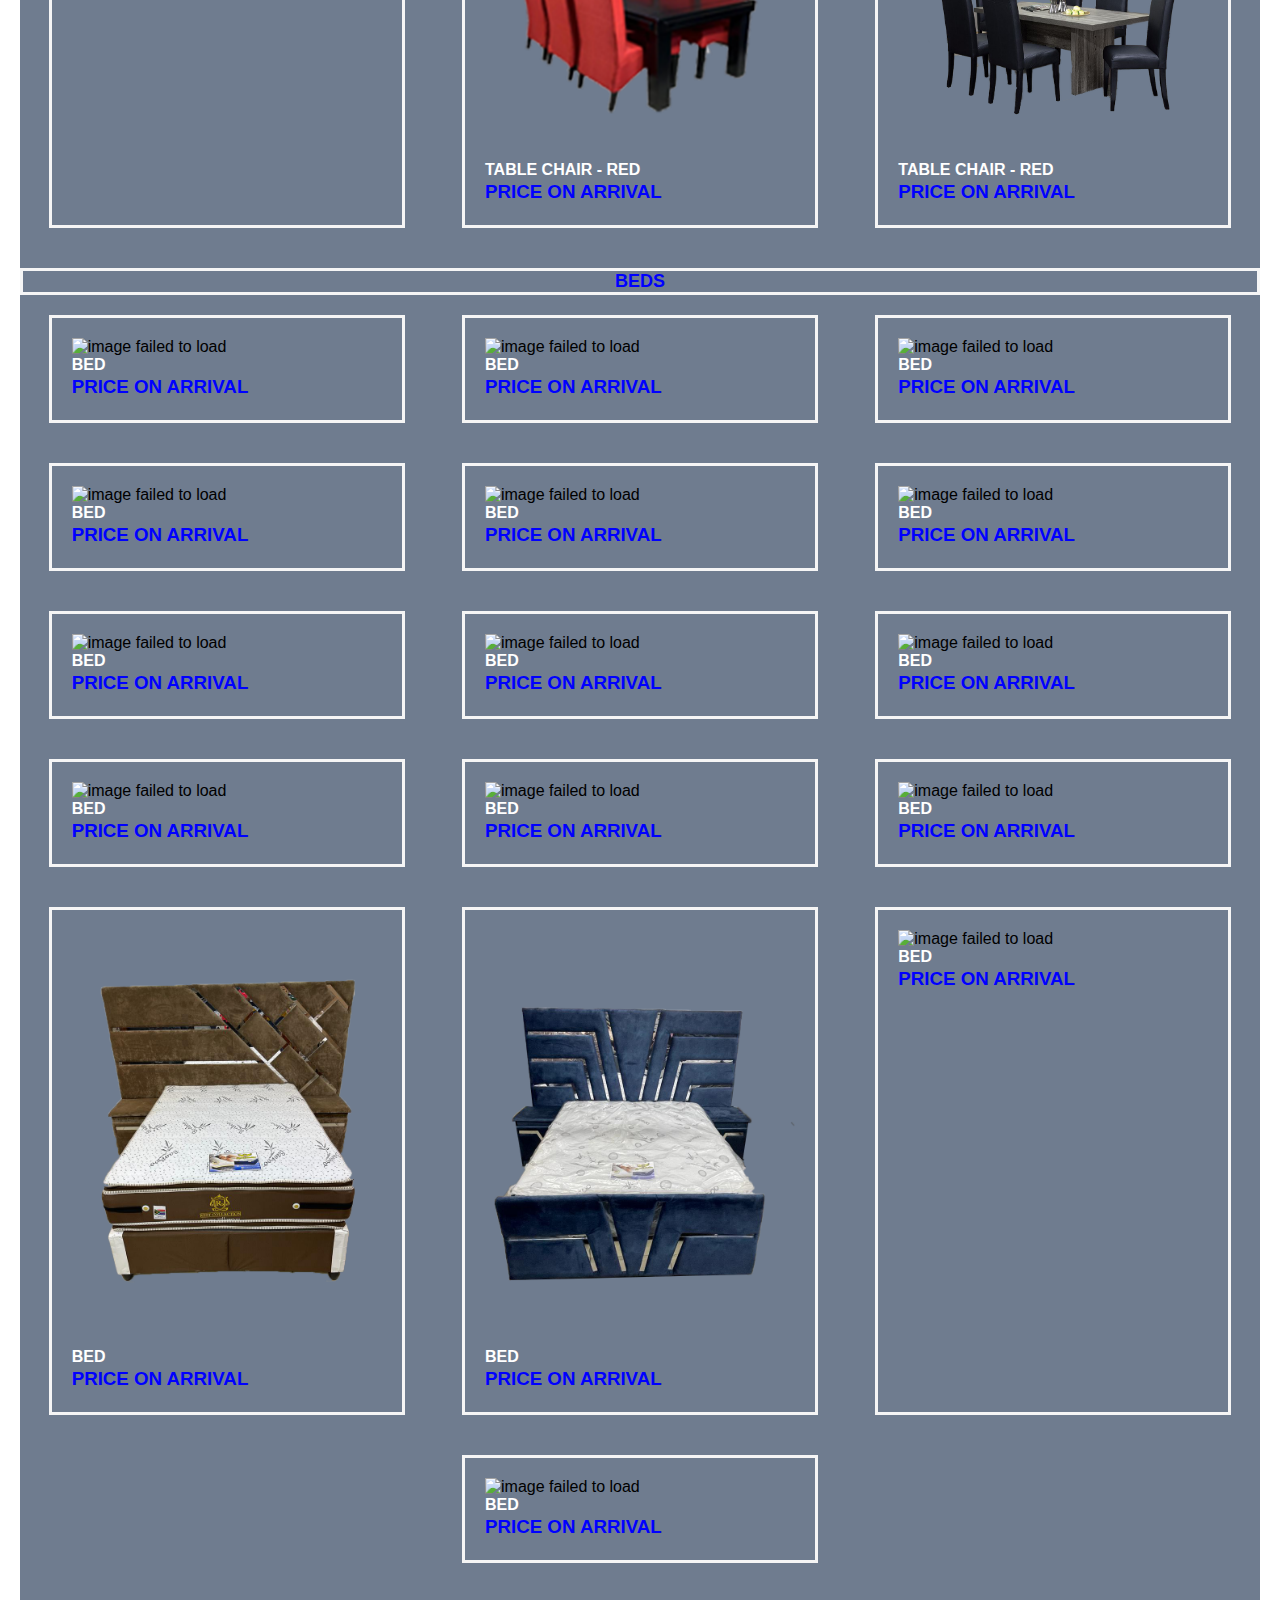
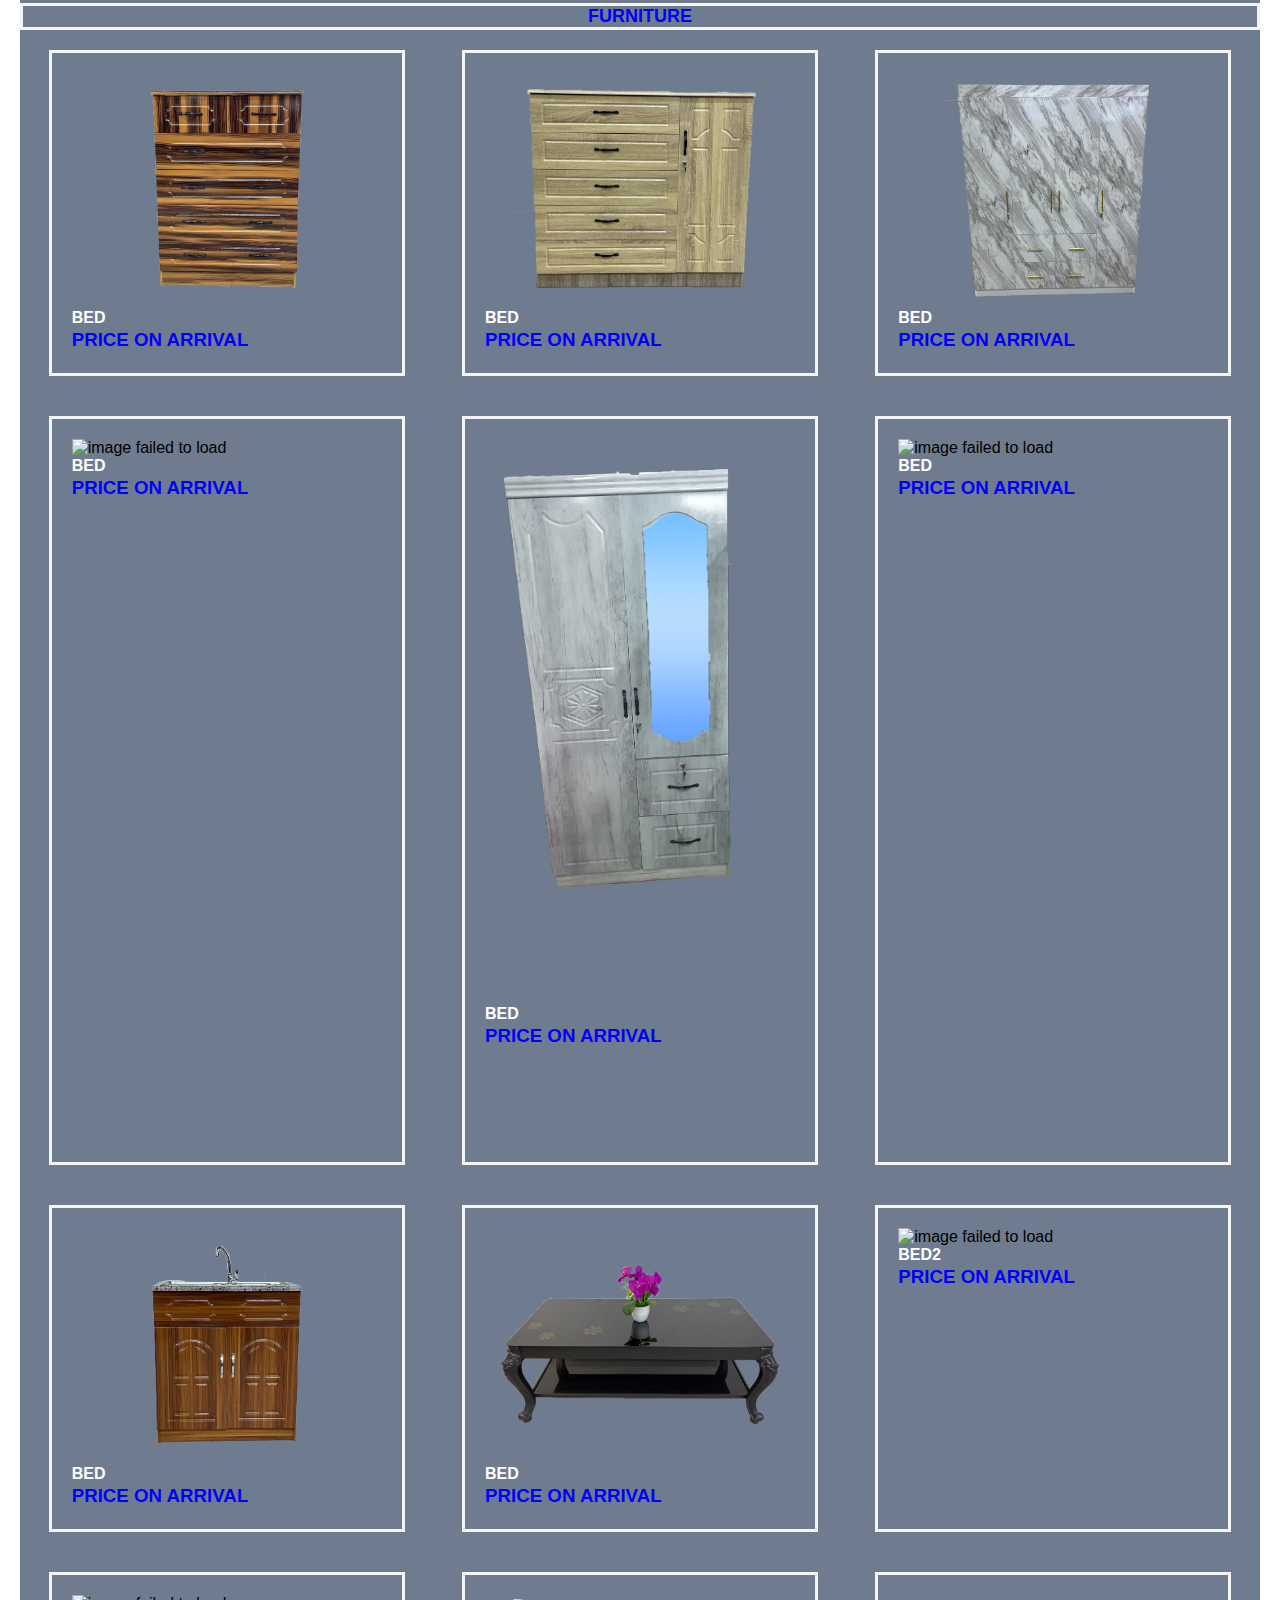
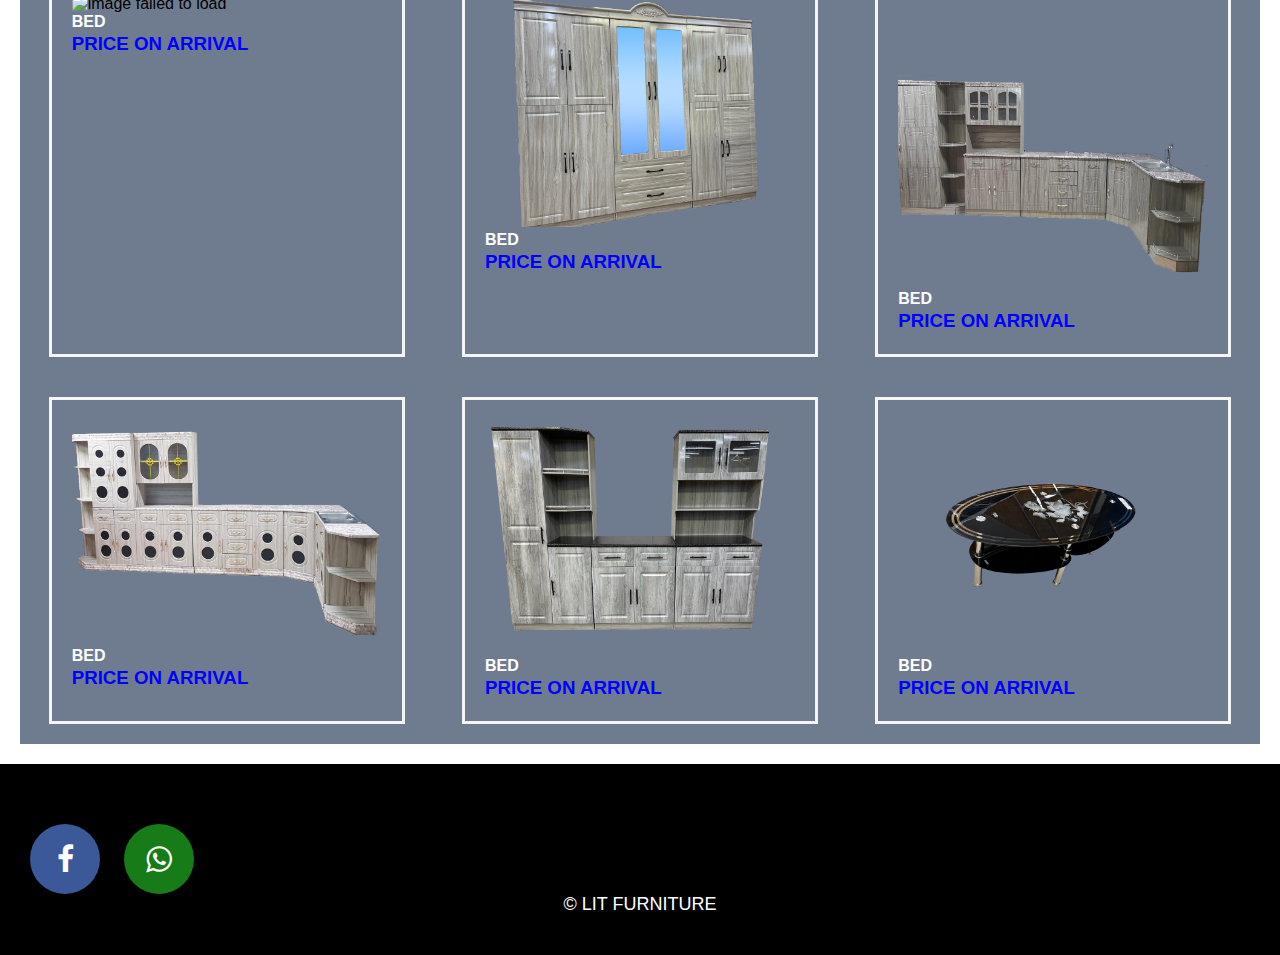
==== commit 82d6b69c: "font changes and added new posts to  specials" ====
--- a/Products.html
+++ b/Products.html
@@ -23,7 +23,7 @@
                 <li><a class="material-icons" href="index.html">home HOME</a></li>
                 <li class="active"><a class="material-icons" href="#">store PRODUCTS</a></a>
                 </li>
-                <!-- <li><a class="material-icons secAbout" href="specials.html">star SPECIALS</a></li> -->
+                <li><a class="material-icons secAbout" href="specials.html">star SPECIALS</a></li>
             </ul>
             <div class="burger">
                 <div class="line1"></div>
@@ -52,7 +52,7 @@
             <img src="res/products/Appliance/KTF-518WH-OPEN-CLOSED.jpg.png" alt="image failed to load">
             <h2>KIC 518 - WHITE</h2>
             <h3>R 3 199</h3>
-            onclick
+            
         </div>
 
         <div class="product">
--- a/prod-style.css
+++ b/prod-style.css
@@ -11,8 +11,8 @@
     background-position: center;
 }
 
-.head{
-    height:10vh;
+.head {
+    height: 10vh;
 }
 
 nav {
@@ -130,23 +130,24 @@
 }
 
 .product h2 {
-    color: lightblue;
-
+    color: white;
+    font-size: medium;
     margin-bottom: 2px;
 }
 
 .product h3 {
-    color: rgb(82, 211, 87);
-margin-bottom: 2px;
+    /* color: rgb(82, 211, 87); */
+    color: blue;
+    margin-bottom: 2px;
 }
 
 .product-grid a {
     margin-top: 20px;
     width: 100%;
     text-align: center;
-    font-size: xx-large;
+    font-size: large;
     font-weight: bold;
-    color: white;
+    color: blue;
     border: SOLID 3px whitesmoke;
 }
 
@@ -154,11 +155,12 @@
     padding: 20px;
     margin: 20px;
     width: 25%;
-    height:auto;
-    border: solid 3px black;
-}
-.smaller-prod img{
-    height:80%;
+    height: auto;
+    border: solid 3px whitesmoke;
+}
+
+.smaller-prod img {
+    height: 80%;
     width: fit-content;
 }
 
@@ -167,7 +169,9 @@
     /* border: solid 5px blue; */
 }
 
-.fix-size{height: 20px;}
+.fix-size {
+    height: 20px;
+}
 
 /* Callout stuff */
 
@@ -261,6 +265,7 @@
 }
 
 @media screen and (max-width: 450px) {
+
     /* .product-grid { */
     /* margin: 5px; */
     /* width: 80%; */
@@ -268,10 +273,12 @@
     .product {
         width: 40%;
     }
+
     .floating-btn {
         height: 50px;
         width: 50px;
     }
+
     .fa {
         margin-bottom: 30px;
     }
@@ -282,19 +289,23 @@
         height: 50px;
         width: 50px;
     }
+
     body {
         overflow-x: hidden;
     }
+
     .burger {
         display: block;
         width: auto;
     }
+
     .nav-links {
         display: flex;
         /* background-color: red; */
         justify-content: space-around;
         width: 30%;
     }
+
     .nav-links {
         position: absolute;
         right: 0px;
@@ -308,12 +319,13 @@
         transform: translateX(100%);
         transition: transform 0.5s ease-in;
     }
+
     .nav-links li {
         opacity: 0;
     }
 
-    .callout{
-        right:auto;
+    .callout {
+        right: auto;
         bottom: 50px;
     }
 
@@ -330,6 +342,7 @@
         opacity: 0;
         transform: translateX(50px);
     }
+
     to {
         opacity: 1;
         transform: translateX(0px);
@@ -356,23 +369,23 @@
 .container {
     position: relative;
     display: none;
-  }
-  
-  /* Expanding image text */
-  #imgtext {
+}
+
+/* Expanding image text */
+#imgtext {
     position: absolute;
     bottom: 15px;
     left: 15px;
     color: white;
     font-size: 20px;
-  }
-  
-  /* Closable button inside the expanded image */
-  .closebtn-img {
+}
+
+/* Closable button inside the expanded image */
+.closebtn-img {
     position: absolute;
     top: 10px;
     right: 15px;
     color: white;
     font-size: 35px;
     cursor: pointer;
-  }+}